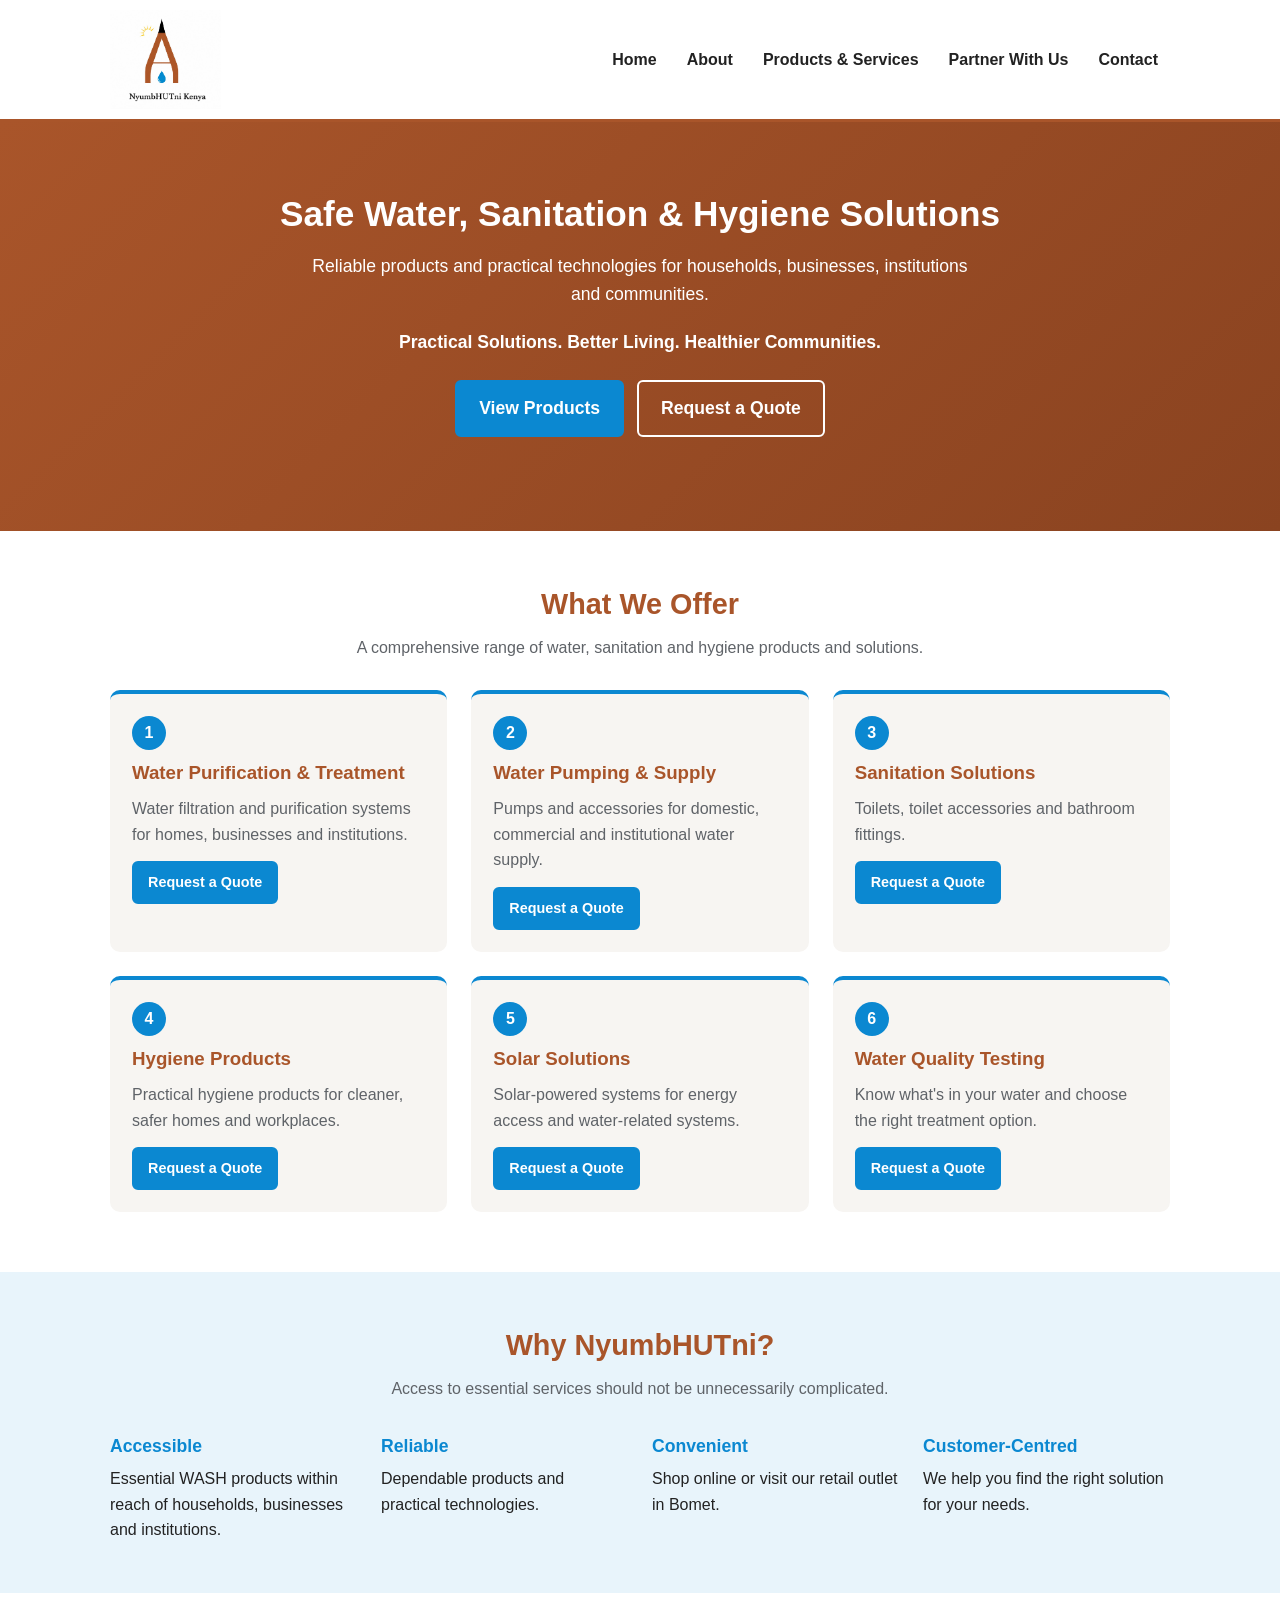
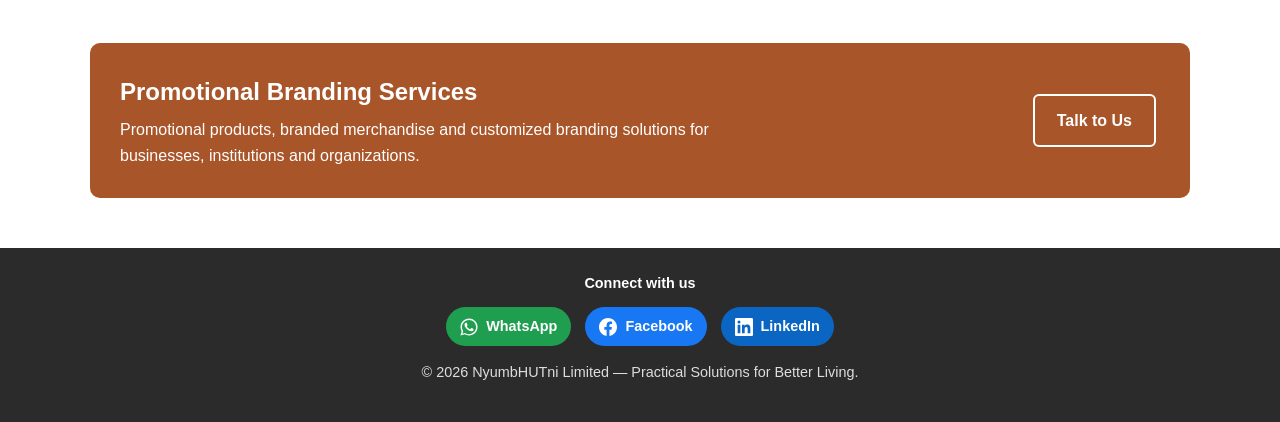
==== index.html @ 3d477ddf "Add product links and preview cards" ====
<!doctype html>
<html lang="en">
<head>
  <!-- Google tag (Google Analytics) -->
  <script async src="https://www.googletagmanager.com/gtm.js?id=GTM-5CPBTWDP"></script>
  <script>
    window.dataLayer = window.dataLayer || [];
    function gtag(){dataLayer.push(arguments);}
    gtag('js', new Date());
  </script>
  <meta charset="utf-8" />
  <meta name="viewport" content="width=device-width,initial-scale=1" />
  <title>NyumbHUTni — Water, Sanitation & Hygiene in Bomet</title>
  <meta name="description" content="NyumbHUTni supplies water purification, water pumping, sanitation, hygiene, solar and water quality testing solutions in Bomet, Kenya." />
  <link rel="icon" href="/favicon.ico" sizes="any" />
  <link rel="icon" type="image/png" sizes="96x96" href="/assets/favicon-96.png" />
  <link rel="icon" type="image/png" sizes="192x192" href="/assets/icon-192.png" />
  <link rel="apple-touch-icon" href="/assets/apple-touch-icon.png" />
  <meta property="og:type" content="website" />
  <meta property="og:site_name" content="NyumbHUTni" />
  <meta property="og:title" content="NyumbHUTni — Water, Sanitation & Hygiene in Bomet" />
  <meta property="og:description" content="NyumbHUTni supplies water purification, water pumping, sanitation, hygiene, solar and water quality testing solutions in Bomet, Kenya." />
  <meta property="og:url" content="https://nyumbhutni.co.ke/" />
  <meta property="og:image" content="https://nyumbhutni.co.ke/assets/share-preview.jpg" />
  <meta property="og:image:width" content="1200" />
  <meta property="og:image:height" content="630" />
  <meta property="og:image:alt" content="NyumbHUTni — water, sanitation and hygiene products in Bomet, Kenya" />
  <meta name="twitter:card" content="summary_large_image" />
  <link rel="canonical" href="https://nyumbhutni.co.ke/" />
  <link rel="stylesheet" href="styles.css" />
  <style>
    /* Extra styles used only on the Home page */
    .tagline { font-size: 1.15rem; font-weight: 600; }
    .section-title { text-align: center; color: var(--brown); font-size: 1.8rem; margin: 0 0 8px; }
    .section-intro { text-align: center; color: var(--muted); max-width: 680px; margin: 0 auto 30px; }
    .number {
      display: inline-block; width: 34px; height: 34px; line-height: 34px;
      text-align: center; border-radius: 50%;
      background: var(--blue); color: #fff; font-weight: 700; margin-bottom: 8px;
    }
    .services { padding-top: 50px; padding-bottom: 20px; }
    .services .grid { grid-template-columns: repeat(auto-fit, minmax(300px, 1fr)); }
    .service { background: var(--bg-soft); border-top: 4px solid var(--blue); border-radius: var(--radius); padding: 22px; }
    .service h3 { margin: 0 0 8px; color: var(--brown); }
    .service p { color: var(--muted); margin: 0 0 14px; }
    .why { background: var(--blue-light); padding: 50px 0; margin-top: 40px; }
    .why .grid { grid-template-columns: repeat(auto-fit, minmax(200px, 1fr)); }
    .why-item h4 { margin: 0 0 6px; color: var(--blue); font-size: 1.1rem; }
    .why-item p { margin: 0; color: var(--text); }
    .branding { padding: 50px 0; }
    .branding-box {
      background: var(--brown); color: #fff; border-radius: var(--radius);
      padding: 30px; display: flex; flex-wrap: wrap; gap: 20px;
      align-items: center; justify-content: space-between;
    }
    .branding-box h2 { margin: 0 0 6px; }
    .branding-box p { margin: 0; max-width: 640px; }
    .visit { text-align: center; padding: 10px 0 60px; }
    .visit p { margin: 4px 0; }
  </style>
  <script type="application/ld+json">
  {
    "@context": "https://schema.org",
    "@type": "Store",
    "name": "NyumbHUTni",
    "url": "https://nyumbhutni.co.ke/",
    "logo": "https://nyumbhutni.co.ke/assets/logo.png",
    "image": "https://nyumbhutni.co.ke/assets/logo.png",
    "description": "Water purification, sanitation (SATO), hygiene, water pumping, solar and water quality testing solutions in Bomet, Kenya.",
    "telephone": "+254702468500",
    "email": "info@nyumbhutni.co.ke",
    "address": {
      "@type": "PostalAddress",
      "streetAddress": "Shop No. B05, Opposite NCPB Stores",
      "addressLocality": "Bomet",
      "addressRegion": "Bomet County",
      "addressCountry": "KE"
    },
    "sameAs": [
      "https://www.facebook.com/Nyumbhutnike",
      "https://www.linkedin.com/showcase/12630574/"
    ]
  }
  </script>
</head>
<body>
  <header class="site-header">
    <div class="container header-inner">
      <div class="brand">
        <a href="index.html"><img src="assets/logo.png" alt="NyumbHUTni logo" class="logo" /></a>
      </div>
      <nav class="main-nav">
        <a href="index.html">Home</a>
        <a href="about.html">About</a>
        <a href="products.html">Products & Services</a>
        <a href="partner.html">Partner With Us</a>
        <a href="contact.html#contact">Contact</a>
      </nav>
    </div>
  </header>

  <main>
    <!-- Banner -->
    <section class="hero">
      <div class="container">
        <h1>Safe Water, Sanitation & Hygiene Solutions</h1>
        <p>Reliable products and practical technologies for households, businesses, institutions and communities.</p>
        <p class="tagline">Practical Solutions. Better Living. Healthier Communities.</p>
        <p><a class="btn" href="products.html">View Products</a> <a class="btn ghost" href="contact.html">Request a Quote</a></p>
      </div>
    </section>

    <!-- What we offer -->
    <section class="services container">
      <h2 class="section-title">What We Offer</h2>
      <p class="section-intro">A comprehensive range of water, sanitation and hygiene products and solutions.</p>
      <div class="grid">
        <div class="service">
          <span class="number">1</span>
          <h3>Water Purification & Treatment</h3>
          <p>Water filtration and purification systems for homes, businesses and institutions.</p>
          <a class="btn small" href="contact.html?product=Water%20Purification">Request a Quote</a>
        </div>
        <div class="service">
          <span class="number">2</span>
          <h3>Water Pumping & Supply</h3>
          <p>Pumps and accessories for domestic, commercial and institutional water supply.</p>
          <a class="btn small" href="contact.html?product=Water%20Pumping">Request a Quote</a>
        </div>
        <div class="service">
          <span class="number">3</span>
          <h3>Sanitation Solutions</h3>
          <p>Toilets, toilet accessories and bathroom fittings.</p>
          <a class="btn small" href="contact.html?product=Sanitation">Request a Quote</a>
        </div>
        <div class="service">
          <span class="number">4</span>
          <h3>Hygiene Products</h3>
          <p>Practical hygiene products for cleaner, safer homes and workplaces.</p>
          <a class="btn small" href="contact.html?product=Hygiene%20Products">Request a Quote</a>
        </div>
        <div class="service">
          <span class="number">5</span>
          <h3>Solar Solutions</h3>
          <p>Solar-powered systems for energy access and water-related systems.</p>
          <a class="btn small" href="contact.html?product=Solar%20Solutions">Request a Quote</a>
        </div>
        <div class="service">
          <span class="number">6</span>
          <h3>Water Quality Testing</h3>
          <p>Know what's in your water and choose the right treatment option.</p>
          <a class="btn small" href="contact.html?product=Water%20Quality%20Testing">Request a Quote</a>
        </div>
      </div>
    </section>

    <!-- Why choose us -->
    <section class="why">
      <div class="container">
        <h2 class="section-title">Why NyumbHUTni?</h2>
        <p class="section-intro">Access to essential services should not be unnecessarily complicated.</p>
        <div class="grid">
          <div class="why-item"><h4>Accessible</h4><p>Essential WASH products within reach of households, businesses and institutions.</p></div>
          <div class="why-item"><h4>Reliable</h4><p>Dependable products and practical technologies.</p></div>
          <div class="why-item"><h4>Convenient</h4><p>Shop online or visit our retail outlet in Bomet.</p></div>
          <div class="why-item"><h4>Customer-Centred</h4><p>We help you find the right solution for your needs.</p></div>
        </div>
      </div>
    </section>

    <!-- Branding services -->
    <section class="branding container">
      <div class="branding-box">
        <div>
          <h2>Promotional Branding Services</h2>
          <p>Promotional products, branded merchandise and customized branding solutions for businesses, institutions and organizations.</p>
        </div>
        <a class="btn ghost" href="contact.html?product=Branding">Talk to Us</a>
      </div>
    </section>

  
  </main>

  <footer class="site-footer">
    <div class="container">
      <div class="social">
        <span class="social-label">Connect with us</span>
        <a href="https://wa.me/254702468500?text=Hi%20NyumbHUTni%2C%20I%27d%20like%20to%20ask%20about%20your%20products" target="_blank" rel="noopener" aria-label="Chat with us on WhatsApp" class="social-link whatsapp">
          <svg viewBox="0 0 24 24" aria-hidden="true"><path d="M17.47 14.38c-.3-.15-1.75-.86-2.02-.96-.27-.1-.47-.15-.67.15-.2.3-.77.96-.94 1.16-.17.2-.35.22-.64.07-.3-.15-1.25-.46-2.38-1.47-.88-.78-1.47-1.75-1.64-2.05-.17-.3-.02-.46.13-.6.13-.13.3-.35.45-.52.15-.17.2-.3.3-.5.1-.2.05-.37-.02-.52-.08-.15-.67-1.6-.92-2.2-.24-.58-.48-.5-.67-.5h-.57c-.2 0-.52.07-.8.37-.27.3-1.04 1.02-1.04 2.48s1.07 2.88 1.21 3.08c.15.2 2.1 3.2 5.08 4.49.71.31 1.26.49 1.7.63.71.23 1.36.2 1.87.12.57-.09 1.75-.72 2-1.41.25-.7.25-1.29.17-1.41-.07-.13-.27-.2-.57-.35zM12.05 21.5h-.01a9.4 9.4 0 0 1-4.8-1.31l-.34-.2-3.57.93.95-3.48-.22-.36a9.43 9.43 0 0 1-1.44-5.02c0-5.2 4.24-9.44 9.45-9.44 2.52 0 4.89.99 6.67 2.77a9.37 9.37 0 0 1 2.76 6.68c0 5.2-4.24 9.43-9.45 9.43zm8.04-17.47A11.3 11.3 0 0 0 12.05.7C5.78.7.68 5.8.68 12.06c0 2 .52 3.96 1.52 5.68L.58 23.3l5.7-1.5a11.33 11.33 0 0 0 5.77 1.47h.01c6.26 0 11.36-5.1 11.37-11.37 0-3.03-1.18-5.89-3.34-8.03z"/></svg>
          <span>WhatsApp</span>
        </a>
        <a href="https://www.facebook.com/Nyumbhutnike" target="_blank" rel="noopener" aria-label="NyumbHUTni on Facebook" class="social-link facebook">
          <svg viewBox="0 0 24 24" aria-hidden="true"><path d="M24 12.07C24 5.4 18.63 0 12 0S0 5.4 0 12.07C0 18.1 4.39 23.1 10.13 24v-8.44H7.08v-3.49h3.05V9.41c0-3.02 1.8-4.7 4.54-4.7 1.31 0 2.68.24 2.68.24v2.97h-1.51c-1.49 0-1.96.93-1.96 1.89v2.26h3.33l-.53 3.49h-2.8V24C19.62 23.1 24 18.1 24 12.07z"/></svg>
          <span>Facebook</span>
        </a>
        <a href="https://www.linkedin.com/showcase/12630574/" target="_blank" rel="noopener" aria-label="NyumbHUTni on LinkedIn" class="social-link linkedin">
          <svg viewBox="0 0 24 24" aria-hidden="true"><path d="M20.45 20.45h-3.56v-5.57c0-1.33-.02-3.04-1.85-3.04-1.85 0-2.14 1.45-2.14 2.94v5.67H9.35V9h3.41v1.56h.05c.48-.9 1.64-1.85 3.37-1.85 3.6 0 4.27 2.37 4.27 5.46v6.28zM5.34 7.43a2.06 2.06 0 1 1 0-4.13 2.06 2.06 0 0 1 0 4.13zM7.12 20.45H3.56V9h3.56v11.45zM22.22 0H1.77C.79 0 0 .77 0 1.73v20.54C0 23.23.79 24 1.77 24h20.45c.98 0 1.78-.77 1.78-1.73V1.73C24 .77 23.2 0 22.22 0z"/></svg>
          <span>LinkedIn</span>
        </a>
      </div>
      <p>&copy; <span id="year"></span> NyumbHUTni Limited — Practical Solutions for Better Living.</p>
    </div>
  </footer>

  <script src="app.js"></script>
</body>
</html>
---- styles.css ----
/* NyumbHUTni website styles
   Brand colours taken from the logo: earth brown + water blue */
:root {
  --brown: #a9552a;
  --brown-dark: #8a4320;
  --blue: #0b88d1;
  --blue-light: #e8f4fb;
  --text: #222222;
  --muted: #5f6368;
  --bg: #ffffff;
  --bg-soft: #f7f5f2;
  --radius: 10px;
}

* { box-sizing: border-box; }

body {
  margin: 0;
  font-family: "Segoe UI", Roboto, Arial, sans-serif;
  color: var(--text);
  background: var(--bg);
  line-height: 1.6;
}

img { max-width: 100%; display: block; }

a { color: var(--blue); }

.container {
  max-width: 1100px;
  margin: 0 auto;
  padding: 0 20px;
}

/* ---------- Header ---------- */
.site-header {
  background: #fff;
  border-bottom: 3px solid var(--brown);
  position: sticky;
  top: 0;
  z-index: 10;
}

.header-inner {
  display: flex;
  align-items: center;
  justify-content: space-between;
  flex-wrap: wrap;
  gap: 12px;
  padding-top: 10px;
  padding-bottom: 10px;
}

.logo {
  height: 99px;
  width: auto;
}

.main-nav {
  display: flex;
  flex-wrap: wrap;
  gap: 6px;
}

.main-nav a {
  text-decoration: none;
  color: var(--text);
  font-weight: 600;
  padding: 8px 12px;
  border-radius: 6px;
}

.main-nav a:hover {
  background: var(--blue-light);
  color: var(--blue);
}

/* ---------- Hero ---------- */
.hero {
  background: linear-gradient(135deg, var(--brown) 0%, var(--brown-dark) 100%);
  color: #fff;
  padding: 70px 0;
  text-align: center;
}

.hero h1 {
  font-size: 2.2rem;
  line-height: 1.25;
  margin: 0 0 16px;
}

.hero p {
  font-size: 1.1rem;
  max-width: 680px;
  margin: 0 auto 20px;
}

/* ---------- Buttons ---------- */
.btn {
  display: inline-block;
  background: var(--blue);
  color: #fff;
  text-decoration: none;
  font-weight: 600;
  padding: 12px 22px;
  border-radius: 6px;
  border: 2px solid var(--blue);
  margin: 4px;
}

.btn:hover { background: #086fab; border-color: #086fab; }

.btn.ghost {
  background: transparent;
  border-color: #fff;
  color: #fff;
}

.btn.ghost:hover { background: rgba(255, 255, 255, 0.15); }

.btn.small { padding: 8px 14px; font-size: 0.9rem; margin: 0; }

/* ---------- Feature boxes ---------- */
.features {
  display: grid;
  grid-template-columns: repeat(auto-fit, minmax(220px, 1fr));
  gap: 20px;
  padding-top: 50px;
  padding-bottom: 20px;
}

.feature {
  background: var(--bg-soft);
  border-top: 4px solid var(--blue);
  border-radius: var(--radius);
  padding: 20px;
}

.feature h3 { margin-top: 0; color: var(--brown); }
.feature p { margin-bottom: 0; color: var(--muted); }

/* ---------- Product cards ---------- */
.sample-products { padding-top: 30px; padding-bottom: 60px; }

.sample-products h2 {
  text-align: center;
  color: var(--brown);
  font-size: 1.8rem;
}

.grid {
  display: grid;
  grid-template-columns: repeat(auto-fit, minmax(260px, 1fr));
  gap: 24px;
}

.card {
  background: #fff;
  border: 1px solid #e5e5e5;
  border-radius: var(--radius);
  overflow: hidden;
  box-shadow: 0 2px 8px rgba(0, 0, 0, 0.06);
  padding-bottom: 16px;
}

.card img {
  width: 100%;
  height: 190px;
  object-fit: cover;
  background: var(--bg-soft);
}

.card h4, .card p { padding: 0 16px; }
.card h4 { margin: 14px 0 6px; font-size: 1.15rem; }
.card p { color: var(--muted); margin: 0 0 12px; }

/* ---------- Forms (for the contact / quotation page) ---------- */
form { display: grid; gap: 12px; max-width: 600px; }
label { font-weight: 600; }
input, textarea, select {
  width: 100%;
  padding: 10px;
  border: 1px solid #ccc;
  border-radius: 6px;
  font: inherit;
}
button {
  background: var(--blue);
  color: #fff;
  border: none;
  padding: 12px 22px;
  border-radius: 6px;
  font: inherit;
  font-weight: 600;
  cursor: pointer;
}

/* ---------- Footer ---------- */
.site-footer {
  background: #2b2b2b;
  color: #ddd;
  text-align: center;
  padding: 24px 0;
  font-size: 0.9rem;
}

/* ---------- Phones ---------- */
@media (max-width: 640px) {
  .header-inner { justify-content: center; }
  .main-nav { justify-content: center; }
  .logo { height: 52px; }
  .hero { padding: 50px 0; }
  .hero h1 { font-size: 1.6rem; }
}

/* ---------- Footer social links ---------- */
.social {
  display: flex; flex-wrap: wrap; justify-content: center; align-items: center;
  gap: 10px 14px; margin-bottom: 14px;
}
.social-label { width: 100%; font-weight: 600; color: #fff; margin-bottom: 2px; }
.social-link {
  display: inline-flex; align-items: center; gap: 8px; text-decoration: none;
  color: #fff; padding: 8px 14px; border-radius: 22px; font-weight: 600; font-size: 0.9rem;
  transition: transform .15s ease, opacity .15s ease;
}
.social-link:hover { transform: translateY(-2px); opacity: .9; }
.social-link svg { width: 18px; height: 18px; fill: currentColor; }
.social-link.whatsapp { background: #1f9e4f; }
.social-link.facebook { background: #1877f2; }
.social-link.linkedin { background: #0a66c2; }
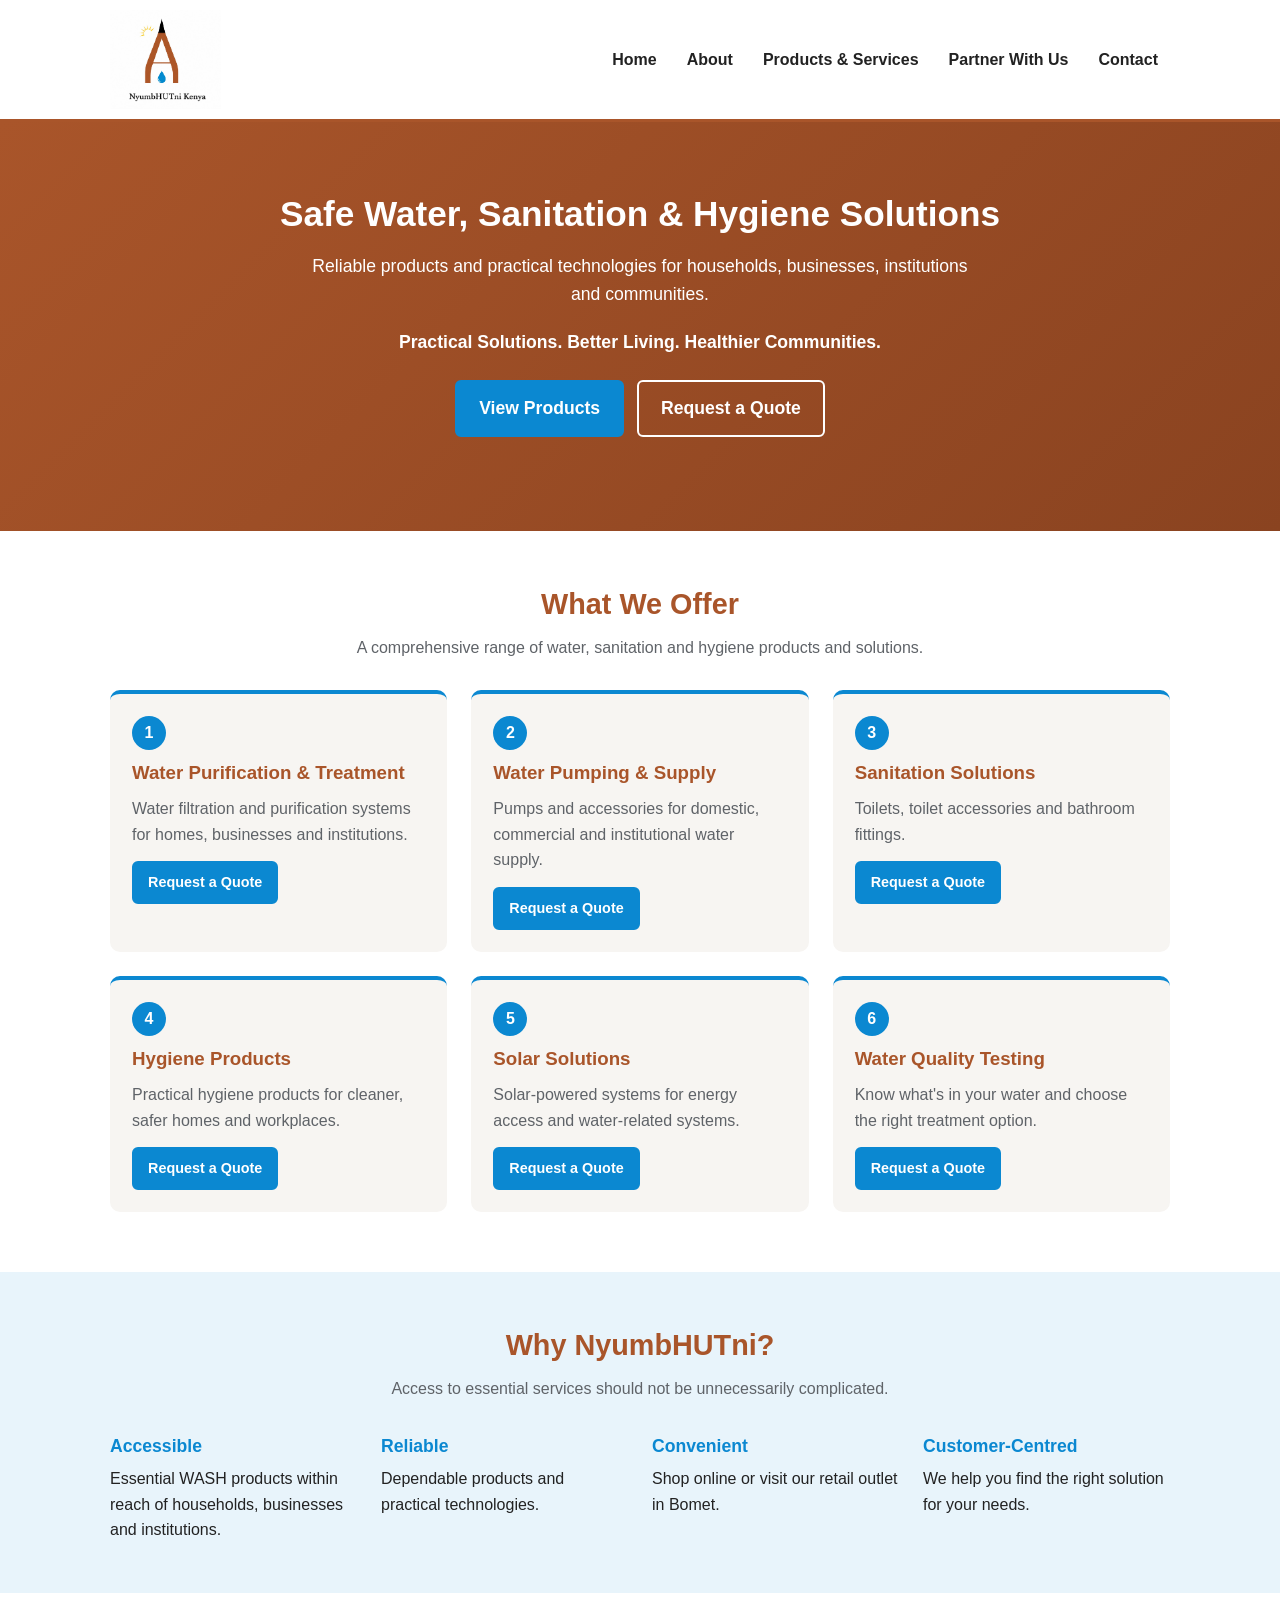
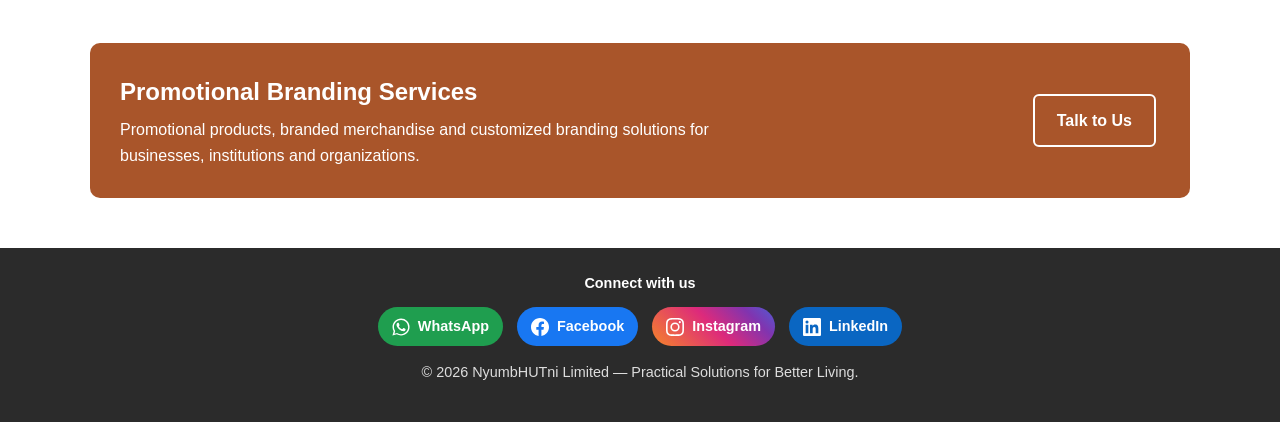
==== commit 759b6e25: "Add Instagram link" ====
--- a/index.html
+++ b/index.html
@@ -78,6 +78,7 @@
     },
     "sameAs": [
       "https://www.facebook.com/Nyumbhutnike",
+      "https://www.instagram.com/nyumbhutni254/",
       "https://www.linkedin.com/showcase/12630574/"
     ]
   }
@@ -194,6 +195,10 @@
           <svg viewBox="0 0 24 24" aria-hidden="true"><path d="M24 12.07C24 5.4 18.63 0 12 0S0 5.4 0 12.07C0 18.1 4.39 23.1 10.13 24v-8.44H7.08v-3.49h3.05V9.41c0-3.02 1.8-4.7 4.54-4.7 1.31 0 2.68.24 2.68.24v2.97h-1.51c-1.49 0-1.96.93-1.96 1.89v2.26h3.33l-.53 3.49h-2.8V24C19.62 23.1 24 18.1 24 12.07z"/></svg>
           <span>Facebook</span>
         </a>
+        <a href="https://www.instagram.com/nyumbhutni254/" target="_blank" rel="noopener" aria-label="NyumbHUTni on Instagram" class="social-link instagram">
+          <svg viewBox="0 0 24 24" aria-hidden="true"><path d="M12 2.16c3.2 0 3.58.01 4.85.07 1.17.05 1.8.25 2.23.41.56.22.96.48 1.38.9.42.42.68.82.9 1.38.16.42.36 1.06.41 2.23.06 1.27.07 1.65.07 4.85s-.01 3.58-.07 4.85c-.05 1.17-.25 1.8-.41 2.23-.22.56-.48.96-.9 1.38-.42.42-.82.68-1.38.9-.42.16-1.06.36-2.23.41-1.27.06-1.65.07-4.85.07s-3.58-.01-4.85-.07c-1.17-.05-1.8-.25-2.23-.41a3.72 3.72 0 0 1-1.38-.9 3.72 3.72 0 0 1-.9-1.38c-.16-.42-.36-1.06-.41-2.23C2.17 15.58 2.16 15.2 2.16 12s.01-3.58.07-4.85c.05-1.17.25-1.8.41-2.23.22-.56.48-.96.9-1.38.42-.42.82-.68 1.38-.9.42-.16 1.06-.36 2.23-.41C8.42 2.17 8.8 2.16 12 2.16zM12 0C8.74 0 8.33.01 7.05.07 5.78.13 4.9.33 4.14.63c-.79.3-1.46.72-2.13 1.38A5.88 5.88 0 0 0 .63 4.14C.33 4.9.13 5.78.07 7.05.01 8.33 0 8.74 0 12s.01 3.67.07 4.95c.06 1.27.26 2.15.56 2.91.3.79.72 1.46 1.38 2.13a5.88 5.88 0 0 0 2.13 1.38c.76.3 1.64.5 2.91.56C8.33 23.99 8.74 24 12 24s3.67-.01 4.95-.07c1.27-.06 2.15-.26 2.91-.56a5.88 5.88 0 0 0 2.13-1.38 5.88 5.88 0 0 0 1.38-2.13c.3-.76.5-1.64.56-2.91.06-1.28.07-1.69.07-4.95s-.01-3.67-.07-4.95c-.06-1.27-.26-2.15-.56-2.91a5.88 5.88 0 0 0-1.38-2.13A5.88 5.88 0 0 0 19.86.63C19.1.33 18.22.13 16.95.07 15.67.01 15.26 0 12 0zm0 5.84a6.16 6.16 0 1 0 0 12.32 6.16 6.16 0 0 0 0-12.32zM12 16a4 4 0 1 1 0-8 4 4 0 0 1 0 8zm6.4-11.85a1.44 1.44 0 1 0 0 2.88 1.44 1.44 0 0 0 0-2.88z"/></svg>
+          <span>Instagram</span>
+        </a>
         <a href="https://www.linkedin.com/showcase/12630574/" target="_blank" rel="noopener" aria-label="NyumbHUTni on LinkedIn" class="social-link linkedin">
           <svg viewBox="0 0 24 24" aria-hidden="true"><path d="M20.45 20.45h-3.56v-5.57c0-1.33-.02-3.04-1.85-3.04-1.85 0-2.14 1.45-2.14 2.94v5.67H9.35V9h3.41v1.56h.05c.48-.9 1.64-1.85 3.37-1.85 3.6 0 4.27 2.37 4.27 5.46v6.28zM5.34 7.43a2.06 2.06 0 1 1 0-4.13 2.06 2.06 0 0 1 0 4.13zM7.12 20.45H3.56V9h3.56v11.45zM22.22 0H1.77C.79 0 0 .77 0 1.73v20.54C0 23.23.79 24 1.77 24h20.45c.98 0 1.78-.77 1.78-1.73V1.73C24 .77 23.2 0 22.22 0z"/></svg>
           <span>LinkedIn</span>
--- a/styles.css
+++ b/styles.css
@@ -228,4 +228,5 @@
 .social-link svg { width: 18px; height: 18px; fill: currentColor; }
 .social-link.whatsapp { background: #1f9e4f; }
 .social-link.facebook { background: #1877f2; }
+.social-link.instagram { background: linear-gradient(45deg, #f58529, #dd2a7b 50%, #8134af 80%, #515bd4); }
 .social-link.linkedin { background: #0a66c2; }
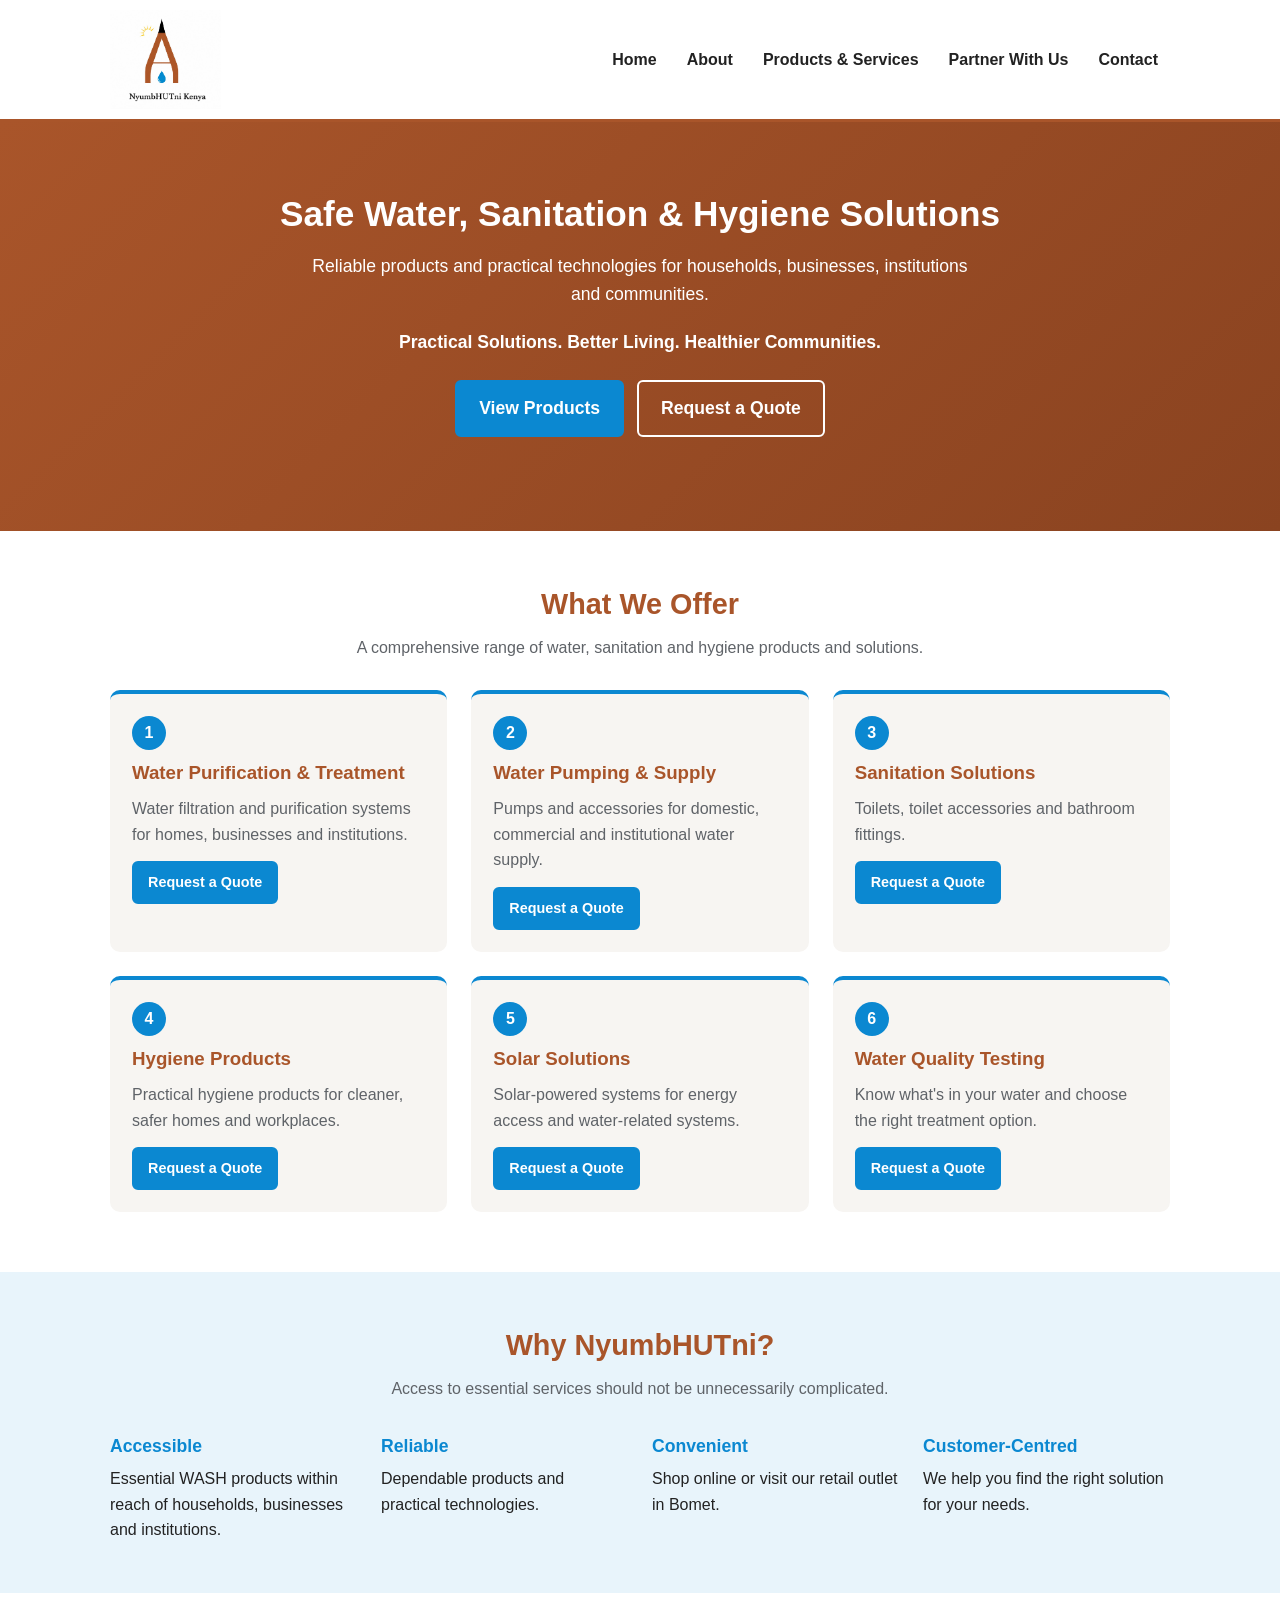
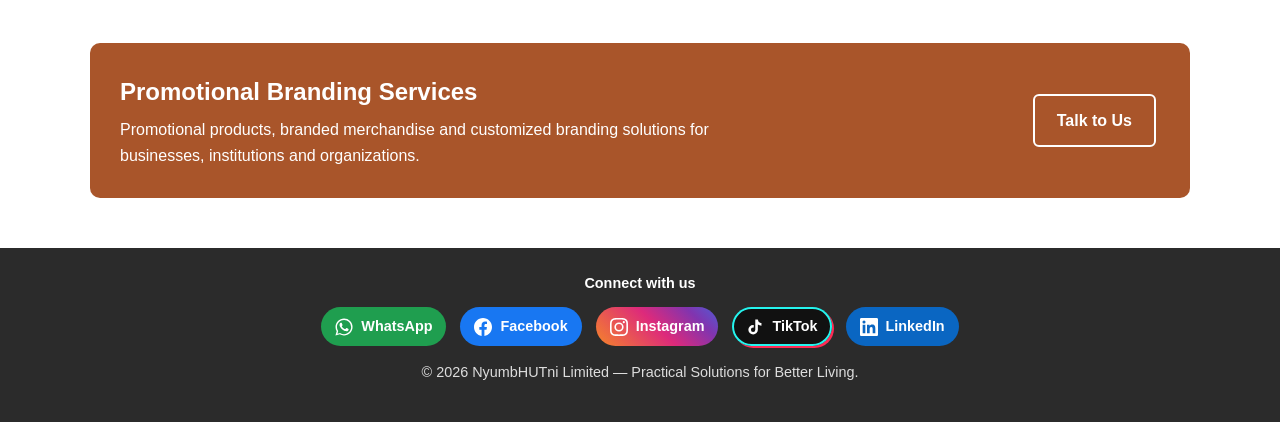
==== commit 86356f61: "Add TikTok link" ====
--- a/index.html
+++ b/index.html
@@ -79,6 +79,7 @@
     "sameAs": [
       "https://www.facebook.com/Nyumbhutnike",
       "https://www.instagram.com/nyumbhutni254/",
+      "https://www.tiktok.com/@nyumbhutni254",
       "https://www.linkedin.com/showcase/12630574/"
     ]
   }
@@ -199,6 +200,10 @@
           <svg viewBox="0 0 24 24" aria-hidden="true"><path d="M12 2.16c3.2 0 3.58.01 4.85.07 1.17.05 1.8.25 2.23.41.56.22.96.48 1.38.9.42.42.68.82.9 1.38.16.42.36 1.06.41 2.23.06 1.27.07 1.65.07 4.85s-.01 3.58-.07 4.85c-.05 1.17-.25 1.8-.41 2.23-.22.56-.48.96-.9 1.38-.42.42-.82.68-1.38.9-.42.16-1.06.36-2.23.41-1.27.06-1.65.07-4.85.07s-3.58-.01-4.85-.07c-1.17-.05-1.8-.25-2.23-.41a3.72 3.72 0 0 1-1.38-.9 3.72 3.72 0 0 1-.9-1.38c-.16-.42-.36-1.06-.41-2.23C2.17 15.58 2.16 15.2 2.16 12s.01-3.58.07-4.85c.05-1.17.25-1.8.41-2.23.22-.56.48-.96.9-1.38.42-.42.82-.68 1.38-.9.42-.16 1.06-.36 2.23-.41C8.42 2.17 8.8 2.16 12 2.16zM12 0C8.74 0 8.33.01 7.05.07 5.78.13 4.9.33 4.14.63c-.79.3-1.46.72-2.13 1.38A5.88 5.88 0 0 0 .63 4.14C.33 4.9.13 5.78.07 7.05.01 8.33 0 8.74 0 12s.01 3.67.07 4.95c.06 1.27.26 2.15.56 2.91.3.79.72 1.46 1.38 2.13a5.88 5.88 0 0 0 2.13 1.38c.76.3 1.64.5 2.91.56C8.33 23.99 8.74 24 12 24s3.67-.01 4.95-.07c1.27-.06 2.15-.26 2.91-.56a5.88 5.88 0 0 0 2.13-1.38 5.88 5.88 0 0 0 1.38-2.13c.3-.76.5-1.64.56-2.91.06-1.28.07-1.69.07-4.95s-.01-3.67-.07-4.95c-.06-1.27-.26-2.15-.56-2.91a5.88 5.88 0 0 0-1.38-2.13A5.88 5.88 0 0 0 19.86.63C19.1.33 18.22.13 16.95.07 15.67.01 15.26 0 12 0zm0 5.84a6.16 6.16 0 1 0 0 12.32 6.16 6.16 0 0 0 0-12.32zM12 16a4 4 0 1 1 0-8 4 4 0 0 1 0 8zm6.4-11.85a1.44 1.44 0 1 0 0 2.88 1.44 1.44 0 0 0 0-2.88z"/></svg>
           <span>Instagram</span>
         </a>
+        <a href="https://www.tiktok.com/@nyumbhutni254" target="_blank" rel="noopener" aria-label="NyumbHUTni on TikTok" class="social-link tiktok">
+          <svg viewBox="0 0 24 24" aria-hidden="true"><path d="M19.59 6.69a4.83 4.83 0 0 1-3.77-4.25V2h-3.45v13.67a2.89 2.89 0 0 1-2.89 2.89 2.89 2.89 0 0 1-2.89-2.89 2.89 2.89 0 0 1 2.89-2.89c.3 0 .58.05.85.13V9.4a6.34 6.34 0 0 0-.85-.06A6.34 6.34 0 0 0 3.14 15.68 6.34 6.34 0 0 0 9.48 22a6.34 6.34 0 0 0 6.34-6.34V8.7a8.18 8.18 0 0 0 4.78 1.53V6.79a4.85 4.85 0 0 1-1.01-.1z"/></svg>
+          <span>TikTok</span>
+        </a>
         <a href="https://www.linkedin.com/showcase/12630574/" target="_blank" rel="noopener" aria-label="NyumbHUTni on LinkedIn" class="social-link linkedin">
           <svg viewBox="0 0 24 24" aria-hidden="true"><path d="M20.45 20.45h-3.56v-5.57c0-1.33-.02-3.04-1.85-3.04-1.85 0-2.14 1.45-2.14 2.94v5.67H9.35V9h3.41v1.56h.05c.48-.9 1.64-1.85 3.37-1.85 3.6 0 4.27 2.37 4.27 5.46v6.28zM5.34 7.43a2.06 2.06 0 1 1 0-4.13 2.06 2.06 0 0 1 0 4.13zM7.12 20.45H3.56V9h3.56v11.45zM22.22 0H1.77C.79 0 0 .77 0 1.73v20.54C0 23.23.79 24 1.77 24h20.45c.98 0 1.78-.77 1.78-1.73V1.73C24 .77 23.2 0 22.22 0z"/></svg>
           <span>LinkedIn</span>
--- a/styles.css
+++ b/styles.css
@@ -230,3 +230,4 @@
 .social-link.facebook { background: #1877f2; }
 .social-link.instagram { background: linear-gradient(45deg, #f58529, #dd2a7b 50%, #8134af 80%, #515bd4); }
 .social-link.linkedin { background: #0a66c2; }
+.social-link.tiktok { background: #111; box-shadow: inset 0 0 0 2px #25f4ee, 2px 2px 0 #fe2c55; }
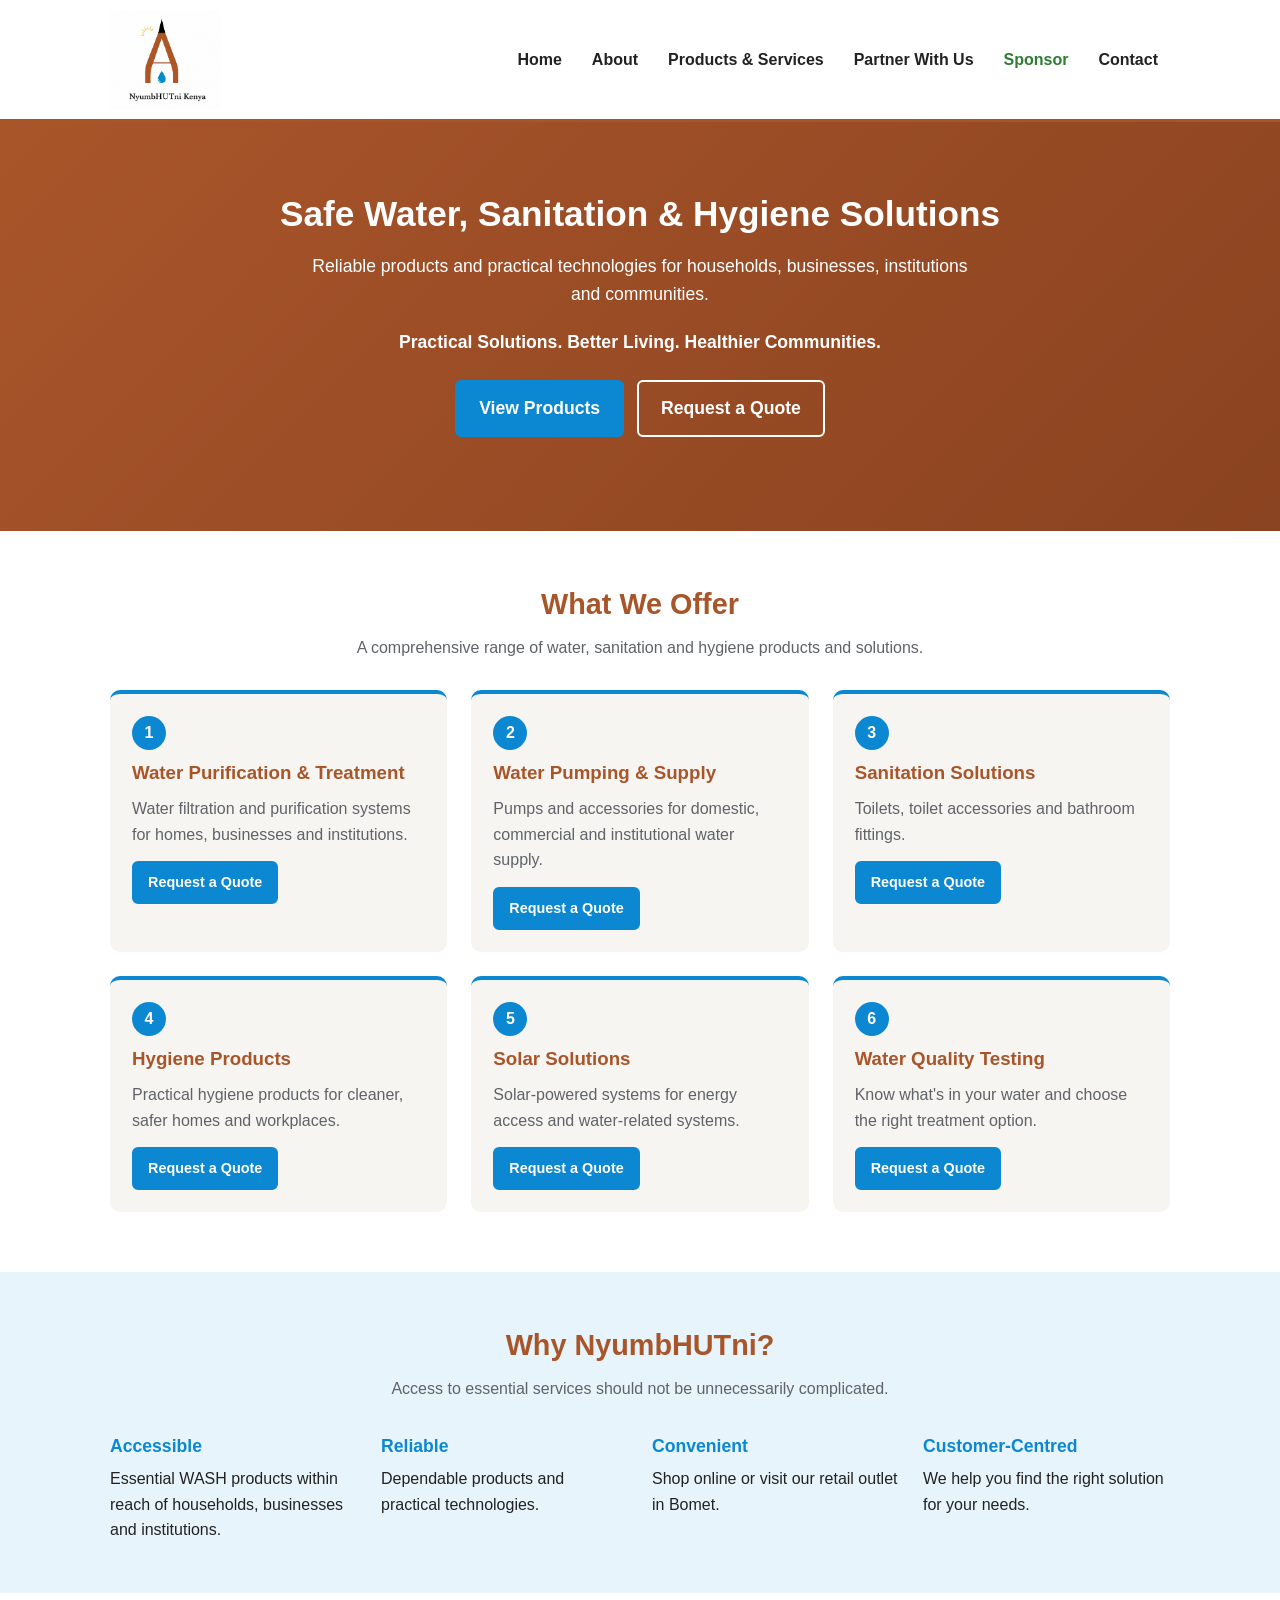
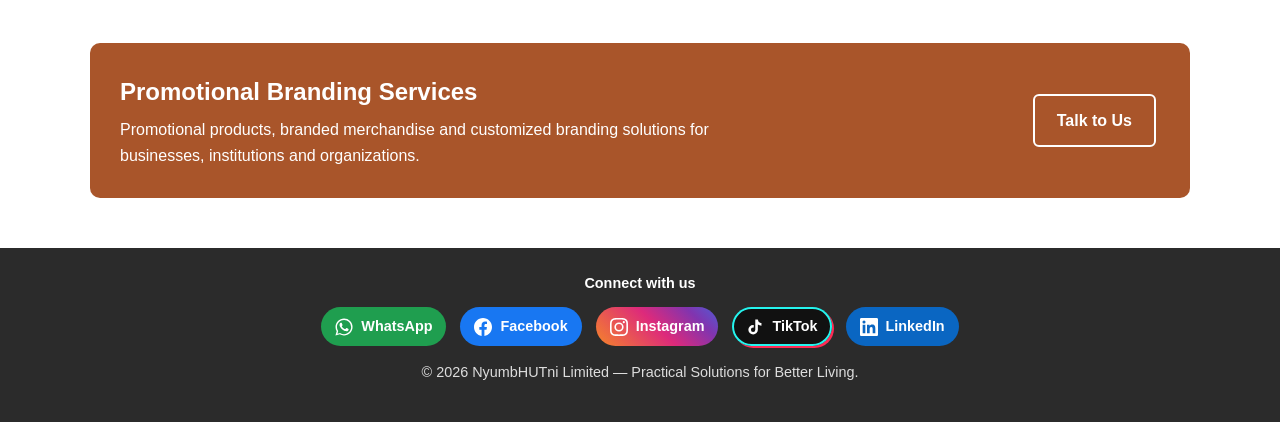
==== commit 08a9f30e: "Add files via upload" ====
--- a/index.html
+++ b/index.html
@@ -96,6 +96,7 @@
         <a href="about.html">About</a>
         <a href="products.html">Products & Services</a>
         <a href="partner.html">Partner With Us</a>
+        <a href="sponsor.html" class="nav-sponsor">Sponsor</a>
         <a href="contact.html#contact">Contact</a>
       </nav>
     </div>
--- a/styles.css
+++ b/styles.css
@@ -75,6 +75,9 @@
   color: var(--blue);
 }
 
+.main-nav a.nav-sponsor { color: #2e7d32; }
+.main-nav a.nav-sponsor:hover { background: #e9f5ea; color: #2e7d32; }
+
 /* ---------- Hero ---------- */
 .hero {
   background: linear-gradient(135deg, var(--brown) 0%, var(--brown-dark) 100%);
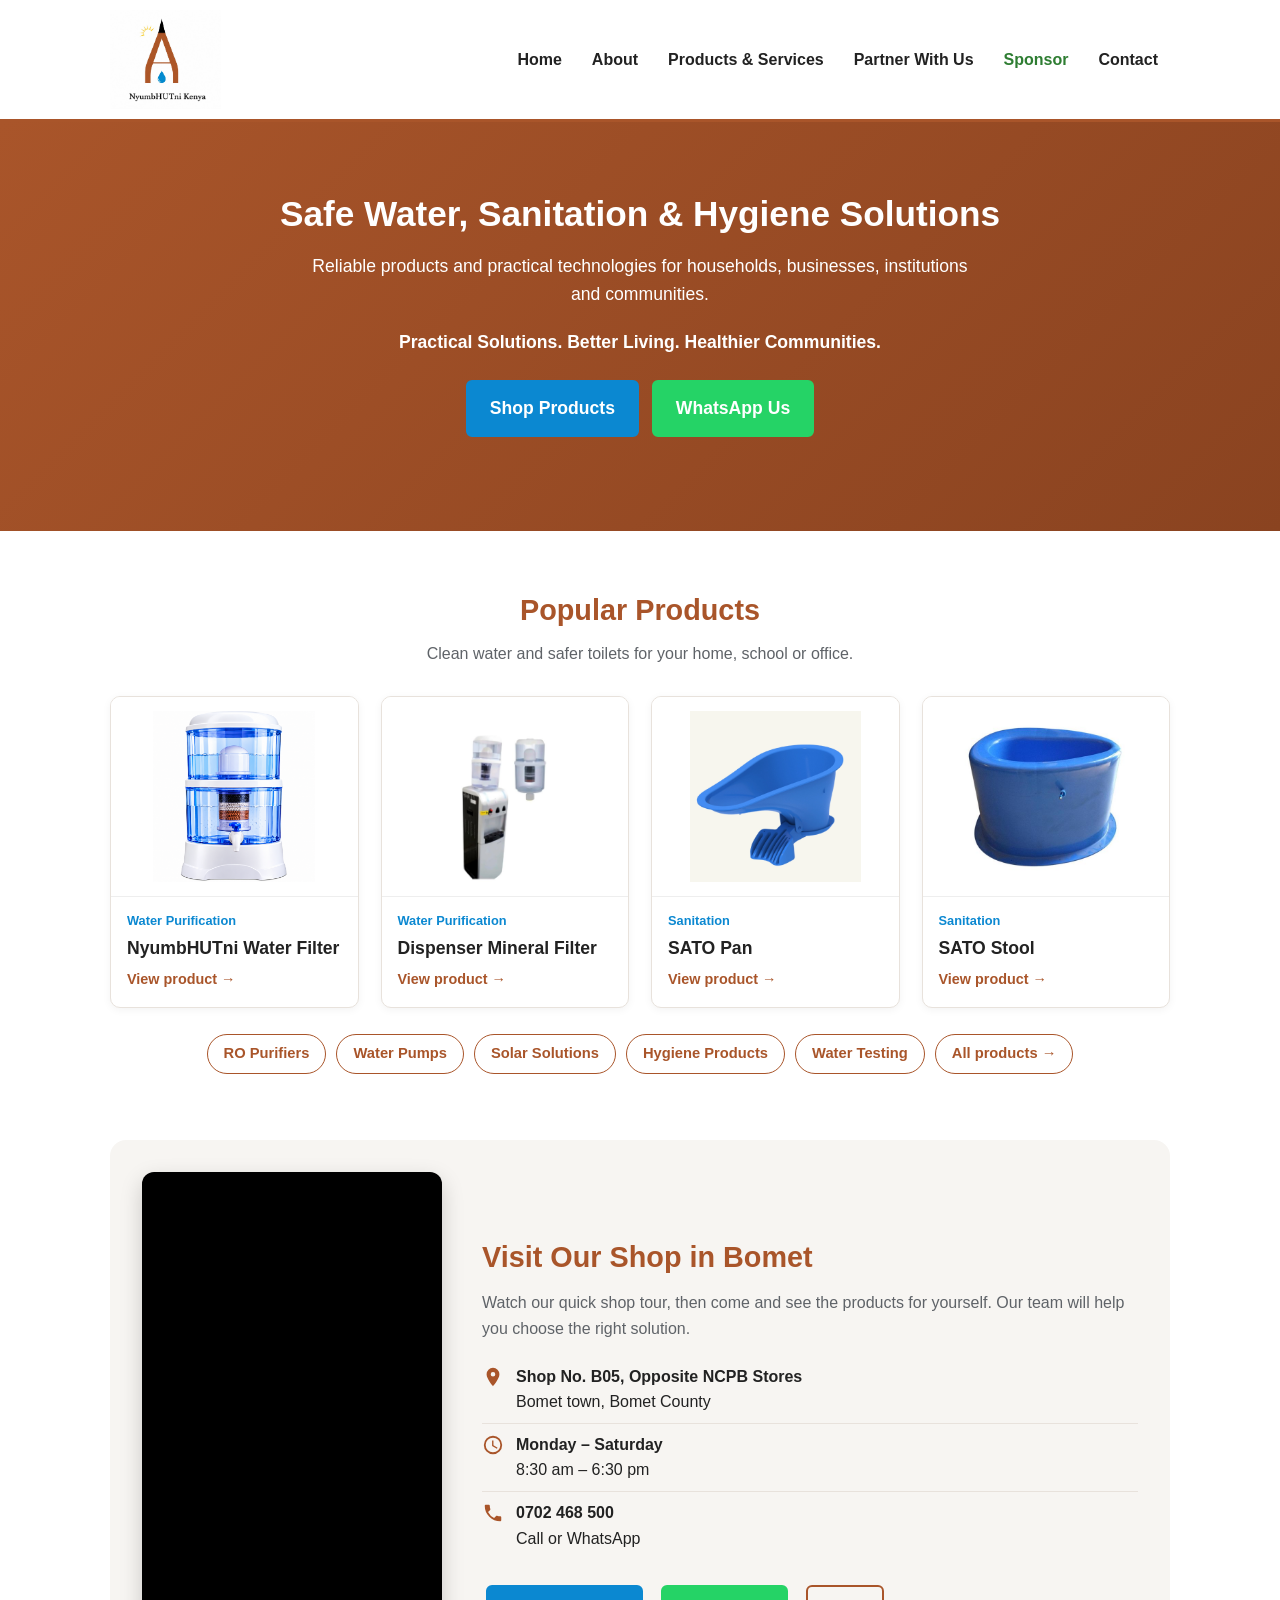
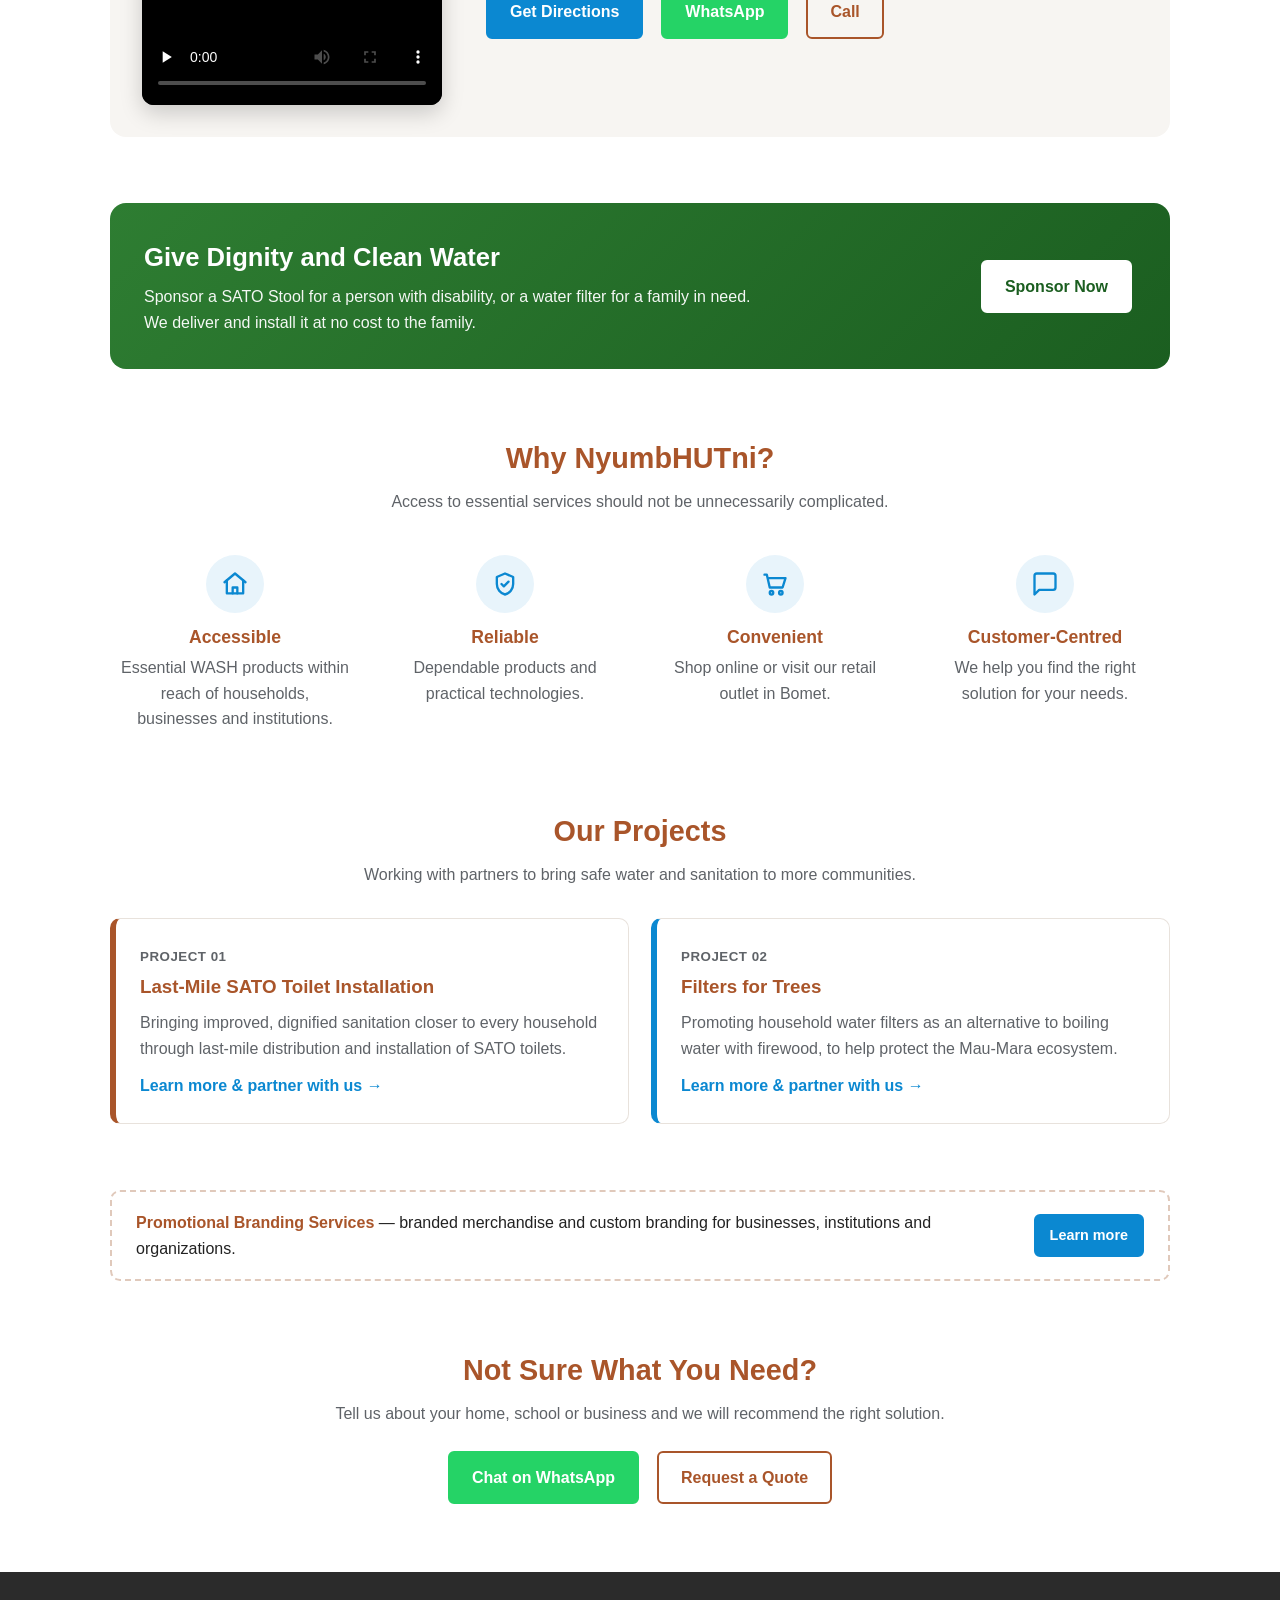
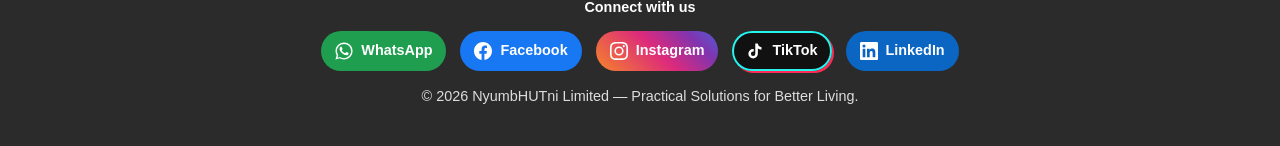
==== commit 48986766: "Add files via upload" ====
--- a/index.html
+++ b/index.html
@@ -31,32 +31,78 @@
   <style>
     /* Extra styles used only on the Home page */
     .tagline { font-size: 1.15rem; font-weight: 600; }
+    .hero .btn.wa { background: #25d366; border-color: #25d366; color: #fff; }
+    .hero .btn.wa:hover { background: #1ebe5b; border-color: #1ebe5b; }
+    .section { padding-top: 56px; padding-bottom: 10px; }
     .section-title { text-align: center; color: var(--brown); font-size: 1.8rem; margin: 0 0 8px; }
     .section-intro { text-align: center; color: var(--muted); max-width: 680px; margin: 0 auto 30px; }
-    .number {
-      display: inline-block; width: 34px; height: 34px; line-height: 34px;
-      text-align: center; border-radius: 50%;
-      background: var(--blue); color: #fff; font-weight: 700; margin-bottom: 8px;
+    /* Popular products */
+    .pop { display: grid; grid-template-columns: repeat(auto-fit, minmax(230px, 1fr)); gap: 22px; }
+    .pop a { display: flex; flex-direction: column; text-decoration: none; color: var(--text); background: #fff; border: 1px solid #e8e2dc; border-radius: var(--radius); overflow: hidden; box-shadow: 0 2px 8px rgba(0,0,0,.05); transition: transform .15s ease, box-shadow .15s ease; }
+    .pop a:hover { transform: translateY(-3px); box-shadow: 0 8px 20px rgba(0,0,0,.1); }
+    .pop img { height: 200px; width: 100%; object-fit: contain; padding: 14px; background: #fff; border-bottom: 1px solid #eee; }
+    .pop .t { padding: 14px 16px 16px; }
+    .pop .t span { display: block; font-size: .8rem; font-weight: 600; color: var(--blue); }
+    .pop .t b { display: block; font-size: 1.1rem; margin: 2px 0 4px; }
+    .pop .t em { font-style: normal; color: var(--brown); font-weight: 600; font-size: .9rem; }
+    .chips { display: flex; flex-wrap: wrap; gap: 10px; justify-content: center; margin: 26px 0 0; }
+    .chips a { border: 1px solid var(--brown); color: var(--brown); border-radius: 20px; padding: 7px 16px; text-decoration: none; font-weight: 600; font-size: .92rem; }
+    .chips a:hover { background: var(--brown); color: #fff; }
+    /* Visit our shop */
+    .visit-wrap { display: grid; grid-template-columns: 300px 1fr; gap: 40px; align-items: center; background: var(--bg-soft); border-radius: 16px; padding: 32px; }
+    .visit-wrap video { width: 100%; border-radius: 12px; background: #000; box-shadow: 0 8px 22px rgba(0,0,0,.18); aspect-ratio: 9/16; }
+    .visit-info h2 { color: var(--brown); font-size: 1.8rem; margin: 0 0 10px; }
+    .visit-info p { margin: 0 0 14px; color: var(--muted); }
+    .facts { list-style: none; padding: 0; margin: 0 0 22px; }
+    .facts li { display: flex; gap: 12px; padding: 8px 0; border-bottom: 1px solid #e8e2dc; }
+    .facts li:last-child { border-bottom: 0; }
+    .facts svg { flex: none; width: 22px; height: 22px; fill: var(--brown); margin-top: 2px; }
+    .facts b { display: block; }
+    .btn-row { display: flex; flex-wrap: wrap; gap: 10px; }
+    .btn.green { background: #25d366; border-color: #25d366; }
+    .btn.green:hover { background: #1ebe5b; border-color: #1ebe5b; }
+    .btn.outline { background: transparent; color: var(--brown); border: 2px solid var(--brown); }
+    .btn.outline:hover { background: var(--brown); color: #fff; }
+    /* Sponsor band */
+    .sponsor-band { background: linear-gradient(135deg, #2e7d32, #1b5e20); color: #fff; border-radius: 16px; padding: 34px; display: flex; flex-wrap: wrap; gap: 20px; align-items: center; justify-content: space-between; }
+    .sponsor-band h2 { margin: 0 0 6px; font-size: 1.6rem; }
+    .sponsor-band p { margin: 0; max-width: 620px; opacity: .95; }
+    .sponsor-band .btn { background: #fff; color: #1b5e20; border-color: #fff; }
+    .sponsor-band .btn:hover { background: #e9f5ea; }
+    /* Why */
+    .why-grid { display: grid; grid-template-columns: repeat(auto-fit, minmax(210px, 1fr)); gap: 20px; }
+    .why-item { text-align: center; padding: 10px; }
+    .why-item .ic { width: 58px; height: 58px; border-radius: 50%; background: var(--blue-light); display: flex; align-items: center; justify-content: center; margin: 0 auto 10px; }
+    .why-item .ic svg { width: 28px; height: 28px; fill: none; stroke: var(--blue); stroke-width: 2; stroke-linecap: round; stroke-linejoin: round; }
+    .why-item h3 { margin: 0 0 4px; color: var(--brown); font-size: 1.1rem; }
+    .why-item p { margin: 0; color: var(--muted); }
+    /* Projects */
+    .proj { display: grid; grid-template-columns: repeat(auto-fit, minmax(300px, 1fr)); gap: 22px; }
+    .proj div { background: #fff; border: 1px solid #e8e2dc; border-left: 6px solid var(--blue); border-radius: var(--radius); padding: 24px; }
+    .proj div:first-child { border-left-color: var(--brown); }
+    .proj small { font-weight: 700; color: var(--muted); letter-spacing: .5px; }
+    .proj h3 { margin: 4px 0 8px; color: var(--brown); }
+    .proj p { margin: 0 0 12px; color: var(--muted); }
+    .proj a { font-weight: 600; text-decoration: none; }
+    /* Branding strip */
+    .brand-strip { display: flex; flex-wrap: wrap; gap: 14px; align-items: center; justify-content: space-between; border: 2px dashed #e0c9bb; border-radius: var(--radius); padding: 18px 24px; }
+    .brand-strip p { margin: 0; flex: 1 1 420px; }
+    .brand-strip b { color: var(--brown); }
+    /* Final CTA */
+    .cta-final { text-align: center; padding-top: 56px; padding-bottom: 64px; }
+    .cta-final h2 { color: var(--brown); font-size: 1.8rem; margin: 0 0 8px; }
+    .cta-final p { color: var(--muted); margin: 0 0 20px; }
+    .cta-final .btn-row { justify-content: center; }
+    @media (max-width: 760px) {
+      .visit-wrap { grid-template-columns: 1fr; padding: 20px; gap: 24px; }
+      .visit-wrap video { max-width: 280px; margin: 0 auto; display: block; }
+      .sponsor-band { padding: 26px; }
+      .pop { grid-template-columns: 1fr 1fr; gap: 12px; }
+      .pop img { height: 130px; padding: 8px; }
+      .pop .t { padding: 10px 12px 12px; }
+      .pop .t b { font-size: .98rem; }
+      .why-grid { grid-template-columns: 1fr 1fr; gap: 12px; }
     }
-    .services { padding-top: 50px; padding-bottom: 20px; }
-    .services .grid { grid-template-columns: repeat(auto-fit, minmax(300px, 1fr)); }
-    .service { background: var(--bg-soft); border-top: 4px solid var(--blue); border-radius: var(--radius); padding: 22px; }
-    .service h3 { margin: 0 0 8px; color: var(--brown); }
-    .service p { color: var(--muted); margin: 0 0 14px; }
-    .why { background: var(--blue-light); padding: 50px 0; margin-top: 40px; }
-    .why .grid { grid-template-columns: repeat(auto-fit, minmax(200px, 1fr)); }
-    .why-item h4 { margin: 0 0 6px; color: var(--blue); font-size: 1.1rem; }
-    .why-item p { margin: 0; color: var(--text); }
-    .branding { padding: 50px 0; }
-    .branding-box {
-      background: var(--brown); color: #fff; border-radius: var(--radius);
-      padding: 30px; display: flex; flex-wrap: wrap; gap: 20px;
-      align-items: center; justify-content: space-between;
-    }
-    .branding-box h2 { margin: 0 0 6px; }
-    .branding-box p { margin: 0; max-width: 640px; }
-    .visit { text-align: center; padding: 10px 0 60px; }
-    .visit p { margin: 4px 0; }
   </style>
   <script type="application/ld+json">
   {
@@ -76,6 +122,12 @@
       "addressRegion": "Bomet County",
       "addressCountry": "KE"
     },
+    "openingHoursSpecification": [{
+      "@type": "OpeningHoursSpecification",
+      "dayOfWeek": ["Monday", "Tuesday", "Wednesday", "Thursday", "Friday", "Saturday"],
+      "opens": "08:30",
+      "closes": "18:30"
+    }],
     "sameAs": [
       "https://www.facebook.com/Nyumbhutnike",
       "https://www.instagram.com/nyumbhutni254/",
@@ -103,86 +155,112 @@
   </header>
 
   <main>
-    <!-- Banner -->
+    <!-- 1. Banner -->
     <section class="hero">
       <div class="container">
-        <h1>Safe Water, Sanitation & Hygiene Solutions</h1>
+        <h1>Safe Water, Sanitation &amp; Hygiene Solutions</h1>
         <p>Reliable products and practical technologies for households, businesses, institutions and communities.</p>
         <p class="tagline">Practical Solutions. Better Living. Healthier Communities.</p>
-        <p><a class="btn" href="products.html">View Products</a> <a class="btn ghost" href="contact.html">Request a Quote</a></p>
-      </div>
-    </section>
-
-    <!-- What we offer -->
-    <section class="services container">
-      <h2 class="section-title">What We Offer</h2>
-      <p class="section-intro">A comprehensive range of water, sanitation and hygiene products and solutions.</p>
-      <div class="grid">
-        <div class="service">
-          <span class="number">1</span>
-          <h3>Water Purification & Treatment</h3>
-          <p>Water filtration and purification systems for homes, businesses and institutions.</p>
-          <a class="btn small" href="contact.html?product=Water%20Purification">Request a Quote</a>
+        <p>
+          <a class="btn" href="products.html">Shop Products</a>
+          <a class="btn wa" href="https://wa.me/254702468500?text=Hi%20NyumbHUTni%2C%20I%27d%20like%20to%20ask%20about%20your%20products" target="_blank" rel="noopener">WhatsApp Us</a>
+        </p>
+      </div>
+    </section>
+
+    <!-- 2. Popular products -->
+    <section class="section container">
+      <h2 class="section-title">Popular Products</h2>
+      <p class="section-intro">Clean water and safer toilets for your home, school or office.</p>
+      <div class="pop">
+        <a href="products.html#water-filter"><img src="assets/water-filter.png" alt="NyumbHUTni Water Filter" loading="lazy" /><div class="t"><span>Water Purification</span><b>NyumbHUTni Water Filter</b><em>View product &rarr;</em></div></a>
+        <a href="products.html#dispenser-filter"><img src="assets/dispenser-filter.jpg" alt="Dispenser mineral water filter" loading="lazy" /><div class="t"><span>Water Purification</span><b>Dispenser Mineral Filter</b><em>View product &rarr;</em></div></a>
+        <a href="products.html#sato-pan"><img src="assets/Sato%20pan.webp" alt="SATO Pan" loading="lazy" /><div class="t"><span>Sanitation</span><b>SATO Pan</b><em>View product &rarr;</em></div></a>
+        <a href="products.html#sato-stool"><img src="assets/Sato%20stool.jpg" alt="SATO Stool" loading="lazy" /><div class="t"><span>Sanitation</span><b>SATO Stool</b><em>View product &rarr;</em></div></a>
+      </div>
+      <div class="chips">
+        <a href="products.html#ro-purifier">RO Purifiers</a>
+        <a href="products.html#water-pumping">Water Pumps</a>
+        <a href="products.html#solar-solutions">Solar Solutions</a>
+        <a href="products.html#hygiene-products">Hygiene Products</a>
+        <a href="products.html#water-quality-testing">Water Testing</a>
+        <a href="products.html">All products &rarr;</a>
+      </div>
+    </section>
+
+    <!-- 3. Visit our shop -->
+    <section class="section container">
+      <div class="visit-wrap">
+        <video controls preload="none" playsinline poster="assets/shop-tour-poster.jpg">
+          <source src="assets/shop-tour.mp4" type="video/mp4" />
+        </video>
+        <div class="visit-info">
+          <h2>Visit Our Shop in Bomet</h2>
+          <p>Watch our quick shop tour, then come and see the products for yourself. Our team will help you choose the right solution.</p>
+          <ul class="facts">
+            <li><svg viewBox="0 0 24 24"><path d="M12 2a7 7 0 0 0-7 7c0 5.2 7 13 7 13s7-7.8 7-13a7 7 0 0 0-7-7zm0 9.5A2.5 2.5 0 1 1 12 6.5a2.5 2.5 0 0 1 0 5z"/></svg><div><b>Shop No. B05, Opposite NCPB Stores</b>Bomet town, Bomet County</div></li>
+            <li><svg viewBox="0 0 24 24"><path d="M12 2a10 10 0 1 0 0 20 10 10 0 0 0 0-20zm0 18a8 8 0 1 1 0-16 8 8 0 0 1 0 16zm.5-13H11v6l5.2 3.2.8-1.3-4.5-2.7z"/></svg><div><b>Monday &ndash; Saturday</b>8:30 am &ndash; 6:30 pm</div></li>
+            <li><svg viewBox="0 0 24 24"><path d="M6.6 10.8a15.1 15.1 0 0 0 6.6 6.6l2.2-2.2c.3-.3.7-.4 1-.2 1.1.4 2.3.6 3.6.6.6 0 1 .4 1 1V20c0 .6-.4 1-1 1A17 17 0 0 1 3 4c0-.6.4-1 1-1h3.5c.6 0 1 .4 1 1 0 1.3.2 2.5.6 3.6.1.3 0 .7-.2 1z"/></svg><div><b>0702 468 500</b>Call or WhatsApp</div></li>
+          </ul>
+          <div class="btn-row">
+            <a class="btn" href="https://www.google.com/maps/search/?api=1&amp;query=NCPB+Stores+Bomet" target="_blank" rel="noopener">Get Directions</a>
+            <a class="btn green" href="https://wa.me/254702468500?text=Hi%20NyumbHUTni%2C%20I%27d%20like%20to%20ask%20about%20your%20products" target="_blank" rel="noopener">WhatsApp</a>
+            <a class="btn outline" href="tel:+254702468500">Call</a>
+          </div>
         </div>
-        <div class="service">
-          <span class="number">2</span>
-          <h3>Water Pumping & Supply</h3>
-          <p>Pumps and accessories for domestic, commercial and institutional water supply.</p>
-          <a class="btn small" href="contact.html?product=Water%20Pumping">Request a Quote</a>
+      </div>
+    </section>
+
+    <!-- 4. Sponsor -->
+    <section class="section container">
+      <div class="sponsor-band">
+        <div>
+          <h2>Give Dignity and Clean Water</h2>
+          <p>Sponsor a SATO Stool for a person with disability, or a water filter for a family in need. We deliver and install it at no cost to the family.</p>
         </div>
-        <div class="service">
-          <span class="number">3</span>
-          <h3>Sanitation Solutions</h3>
-          <p>Toilets, toilet accessories and bathroom fittings.</p>
-          <a class="btn small" href="contact.html?product=Sanitation">Request a Quote</a>
-        </div>
-        <div class="service">
-          <span class="number">4</span>
-          <h3>Hygiene Products</h3>
-          <p>Practical hygiene products for cleaner, safer homes and workplaces.</p>
-          <a class="btn small" href="contact.html?product=Hygiene%20Products">Request a Quote</a>
-        </div>
-        <div class="service">
-          <span class="number">5</span>
-          <h3>Solar Solutions</h3>
-          <p>Solar-powered systems for energy access and water-related systems.</p>
-          <a class="btn small" href="contact.html?product=Solar%20Solutions">Request a Quote</a>
-        </div>
-        <div class="service">
-          <span class="number">6</span>
-          <h3>Water Quality Testing</h3>
-          <p>Know what's in your water and choose the right treatment option.</p>
-          <a class="btn small" href="contact.html?product=Water%20Quality%20Testing">Request a Quote</a>
-        </div>
-      </div>
-    </section>
-
-    <!-- Why choose us -->
-    <section class="why">
-      <div class="container">
-        <h2 class="section-title">Why NyumbHUTni?</h2>
-        <p class="section-intro">Access to essential services should not be unnecessarily complicated.</p>
-        <div class="grid">
-          <div class="why-item"><h4>Accessible</h4><p>Essential WASH products within reach of households, businesses and institutions.</p></div>
-          <div class="why-item"><h4>Reliable</h4><p>Dependable products and practical technologies.</p></div>
-          <div class="why-item"><h4>Convenient</h4><p>Shop online or visit our retail outlet in Bomet.</p></div>
-          <div class="why-item"><h4>Customer-Centred</h4><p>We help you find the right solution for your needs.</p></div>
-        </div>
-      </div>
-    </section>
-
-    <!-- Branding services -->
-    <section class="branding container">
-      <div class="branding-box">
-        <div>
-          <h2>Promotional Branding Services</h2>
-          <p>Promotional products, branded merchandise and customized branding solutions for businesses, institutions and organizations.</p>
-        </div>
-        <a class="btn ghost" href="contact.html?product=Branding">Talk to Us</a>
-      </div>
-    </section>
-
-  
+        <a class="btn" href="sponsor.html">Sponsor Now</a>
+      </div>
+    </section>
+
+    <!-- 5. Why NyumbHUTni -->
+    <section class="section container">
+      <h2 class="section-title">Why NyumbHUTni?</h2>
+      <p class="section-intro">Access to essential services should not be unnecessarily complicated.</p>
+      <div class="why-grid">
+        <div class="why-item"><div class="ic"><svg viewBox="0 0 24 24"><path d="M3 10.5 12 3l9 7.5"/><path d="M5 9v11h14V9"/><path d="M10 20v-5h4v5"/></svg></div><h3>Accessible</h3><p>Essential WASH products within reach of households, businesses and institutions.</p></div>
+        <div class="why-item"><div class="ic"><svg viewBox="0 0 24 24"><path d="M12 3l7 3v6c0 4.4-3 8-7 9-4-1-7-4.6-7-9V6z"/><path d="M9 12l2 2 4-4"/></svg></div><h3>Reliable</h3><p>Dependable products and practical technologies.</p></div>
+        <div class="why-item"><div class="ic"><svg viewBox="0 0 24 24"><path d="M3 4h2l2.5 11h11L21 7H7"/><circle cx="9" cy="19.5" r="1.5"/><circle cx="17" cy="19.5" r="1.5"/></svg></div><h3>Convenient</h3><p>Shop online or visit our retail outlet in Bomet.</p></div>
+        <div class="why-item"><div class="ic"><svg viewBox="0 0 24 24"><path d="M21 15a2 2 0 0 1-2 2H7l-4 4V5a2 2 0 0 1 2-2h14a2 2 0 0 1 2 2z"/></svg></div><h3>Customer-Centred</h3><p>We help you find the right solution for your needs.</p></div>
+      </div>
+    </section>
+
+    <!-- 6. Projects -->
+    <section class="section container">
+      <h2 class="section-title">Our Projects</h2>
+      <p class="section-intro">Working with partners to bring safe water and sanitation to more communities.</p>
+      <div class="proj">
+        <div><small>PROJECT 01</small><h3>Last-Mile SATO Toilet Installation</h3><p>Bringing improved, dignified sanitation closer to every household through last-mile distribution and installation of SATO toilets.</p><a href="partner.html">Learn more &amp; partner with us &rarr;</a></div>
+        <div><small>PROJECT 02</small><h3>Filters for Trees</h3><p>Promoting household water filters as an alternative to boiling water with firewood, to help protect the Mau-Mara ecosystem.</p><a href="partner.html">Learn more &amp; partner with us &rarr;</a></div>
+      </div>
+    </section>
+
+    <!-- 7. Branding -->
+    <section class="section container">
+      <div class="brand-strip">
+        <p><b>Promotional Branding Services</b> &mdash; branded merchandise and custom branding for businesses, institutions and organizations.</p>
+        <a class="btn small" href="products.html#branding">Learn more</a>
+      </div>
+    </section>
+
+    <!-- 8. Final call to action -->
+    <section class="cta-final container">
+      <h2>Not Sure What You Need?</h2>
+      <p>Tell us about your home, school or business and we will recommend the right solution.</p>
+      <div class="btn-row">
+        <a class="btn green" href="https://wa.me/254702468500?text=Hi%20NyumbHUTni%2C%20I%27d%20like%20to%20ask%20about%20your%20products" target="_blank" rel="noopener">Chat on WhatsApp</a>
+        <a class="btn outline" href="contact.html">Request a Quote</a>
+      </div>
+    </section>
   </main>
 
   <footer class="site-footer">
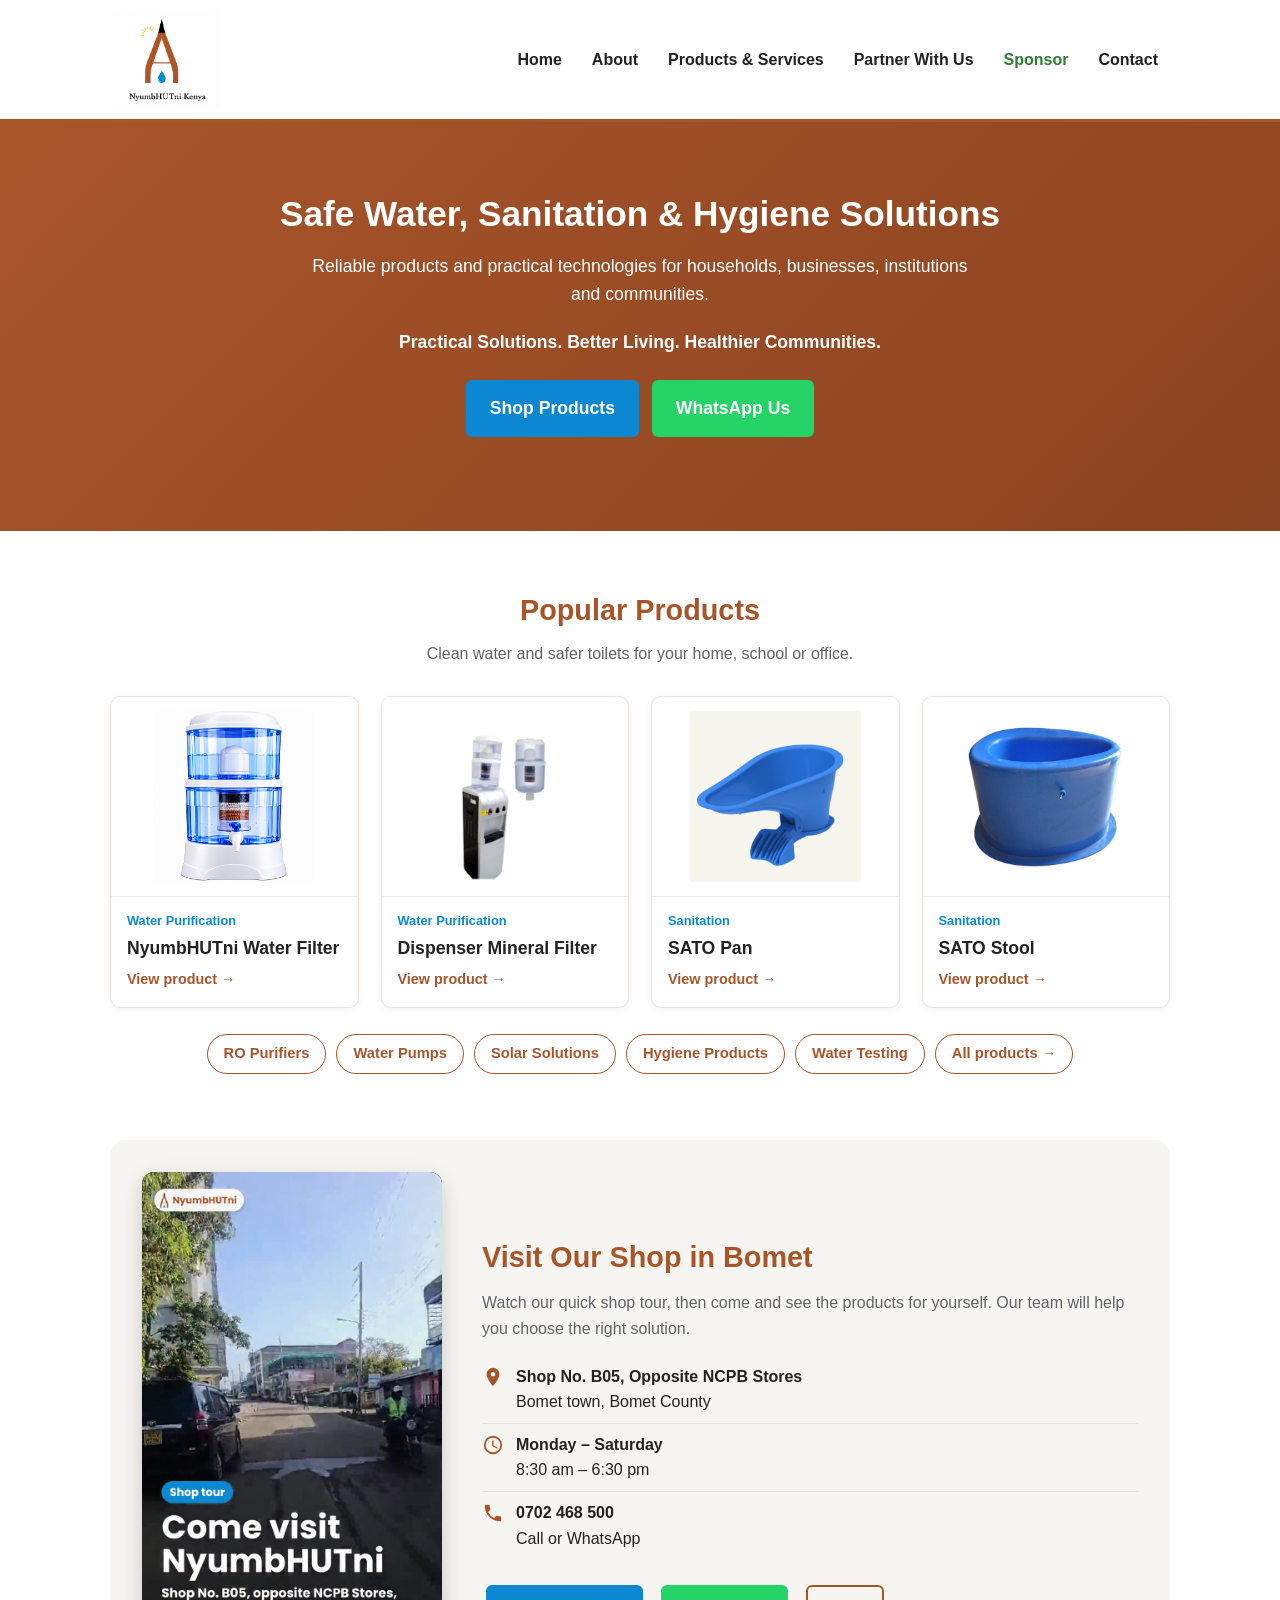
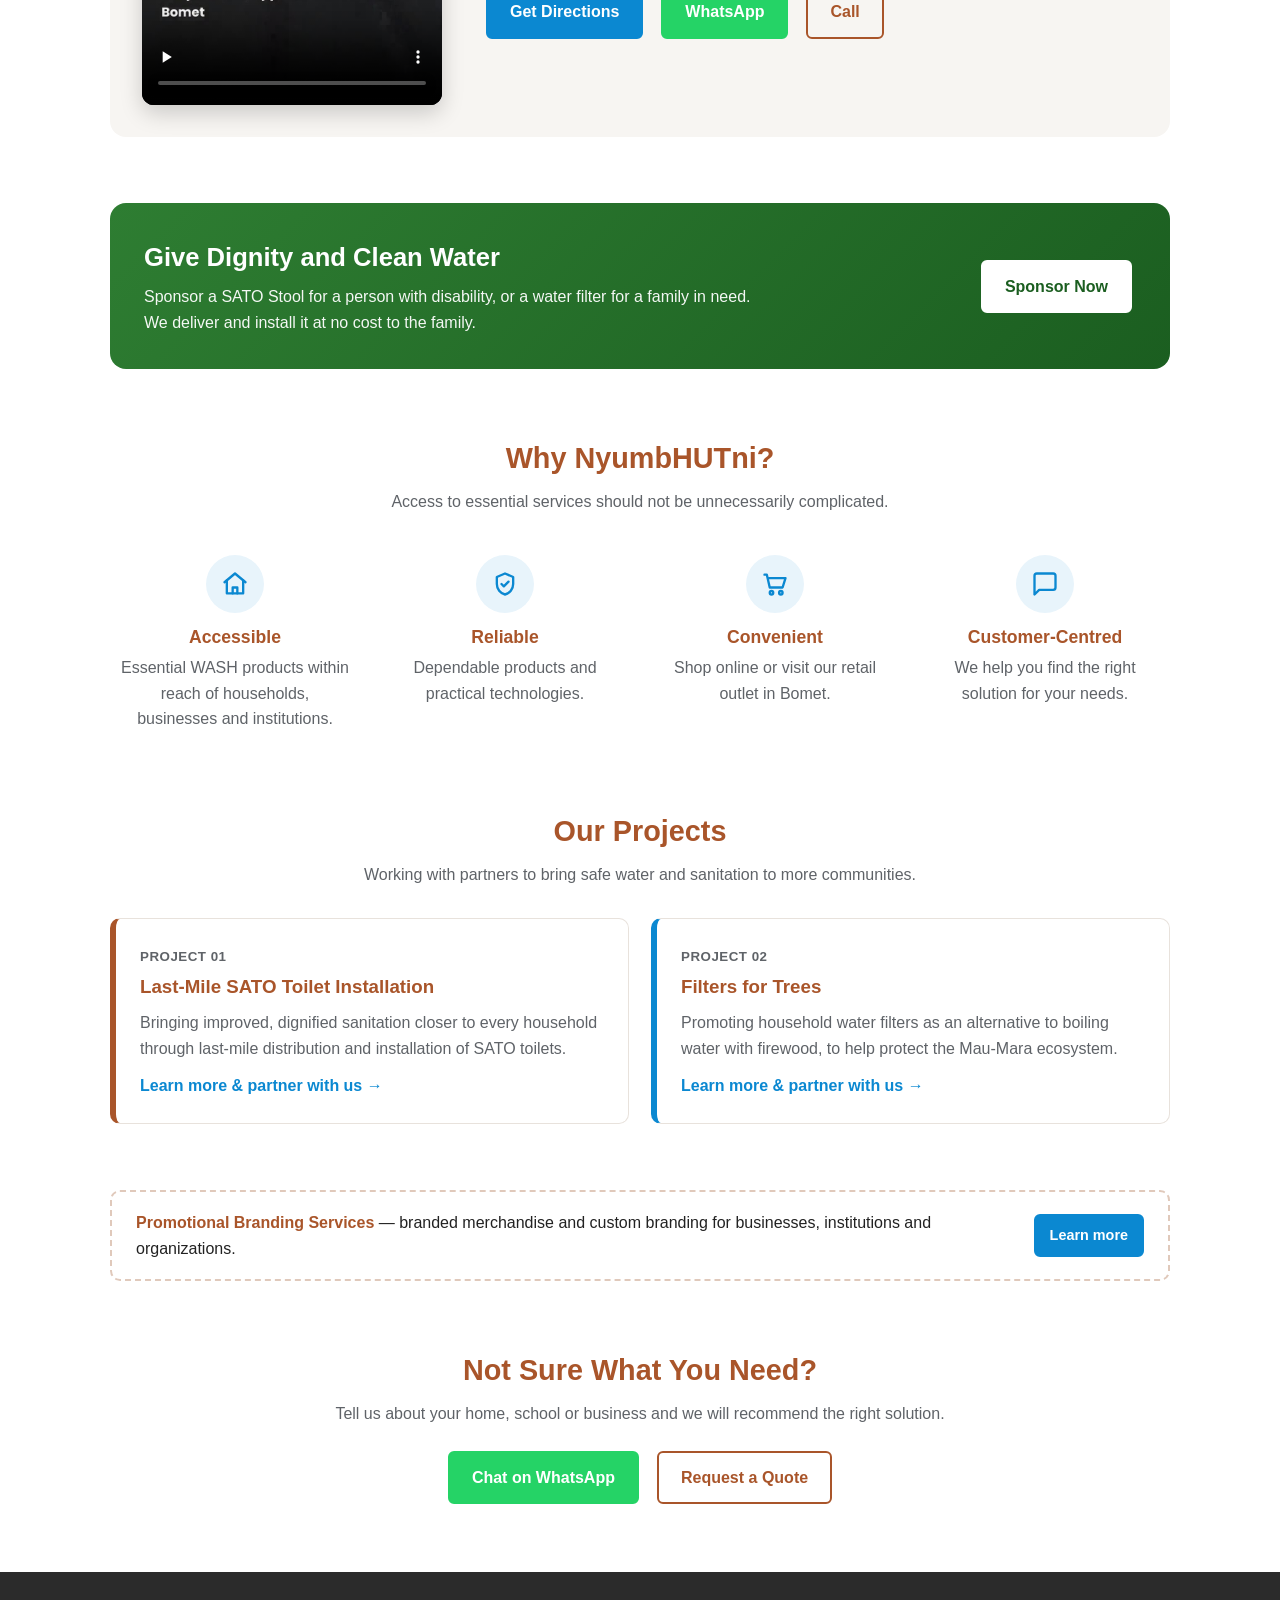
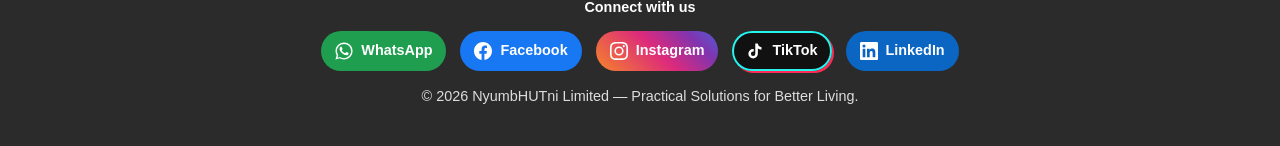
==== commit 9409923a: "Add files via upload" ====
--- a/index.html
+++ b/index.html
@@ -191,8 +191,8 @@
     <!-- 3. Visit our shop -->
     <section class="section container">
       <div class="visit-wrap">
-        <video controls preload="none" playsinline poster="assets/shop-tour-poster.jpg">
-          <source src="assets/shop-tour.mp4" type="video/mp4" />
+        <video controls preload="none" playsinline poster="assets/shop-tour-poster.jpg?v=2">
+          <source src="assets/shop-tour.mp4?v=2" type="video/mp4" />
         </video>
         <div class="visit-info">
           <h2>Visit Our Shop in Bomet</h2>
--- a/styles.css
+++ b/styles.css
@@ -212,6 +212,11 @@
   .header-inner { justify-content: center; }
   .main-nav { justify-content: center; }
   .logo { height: 52px; }
+  /* Phones: the header scrolls away instead of covering a quarter of the screen */
+  .site-header { position: static; }
+  .header-inner { gap: 4px; padding-top: 6px; padding-bottom: 6px; }
+  .main-nav { gap: 0 2px; }
+  .main-nav a { padding: 5px 8px; font-size: 0.92rem; }
   .hero { padding: 50px 0; }
   .hero h1 { font-size: 1.6rem; }
 }
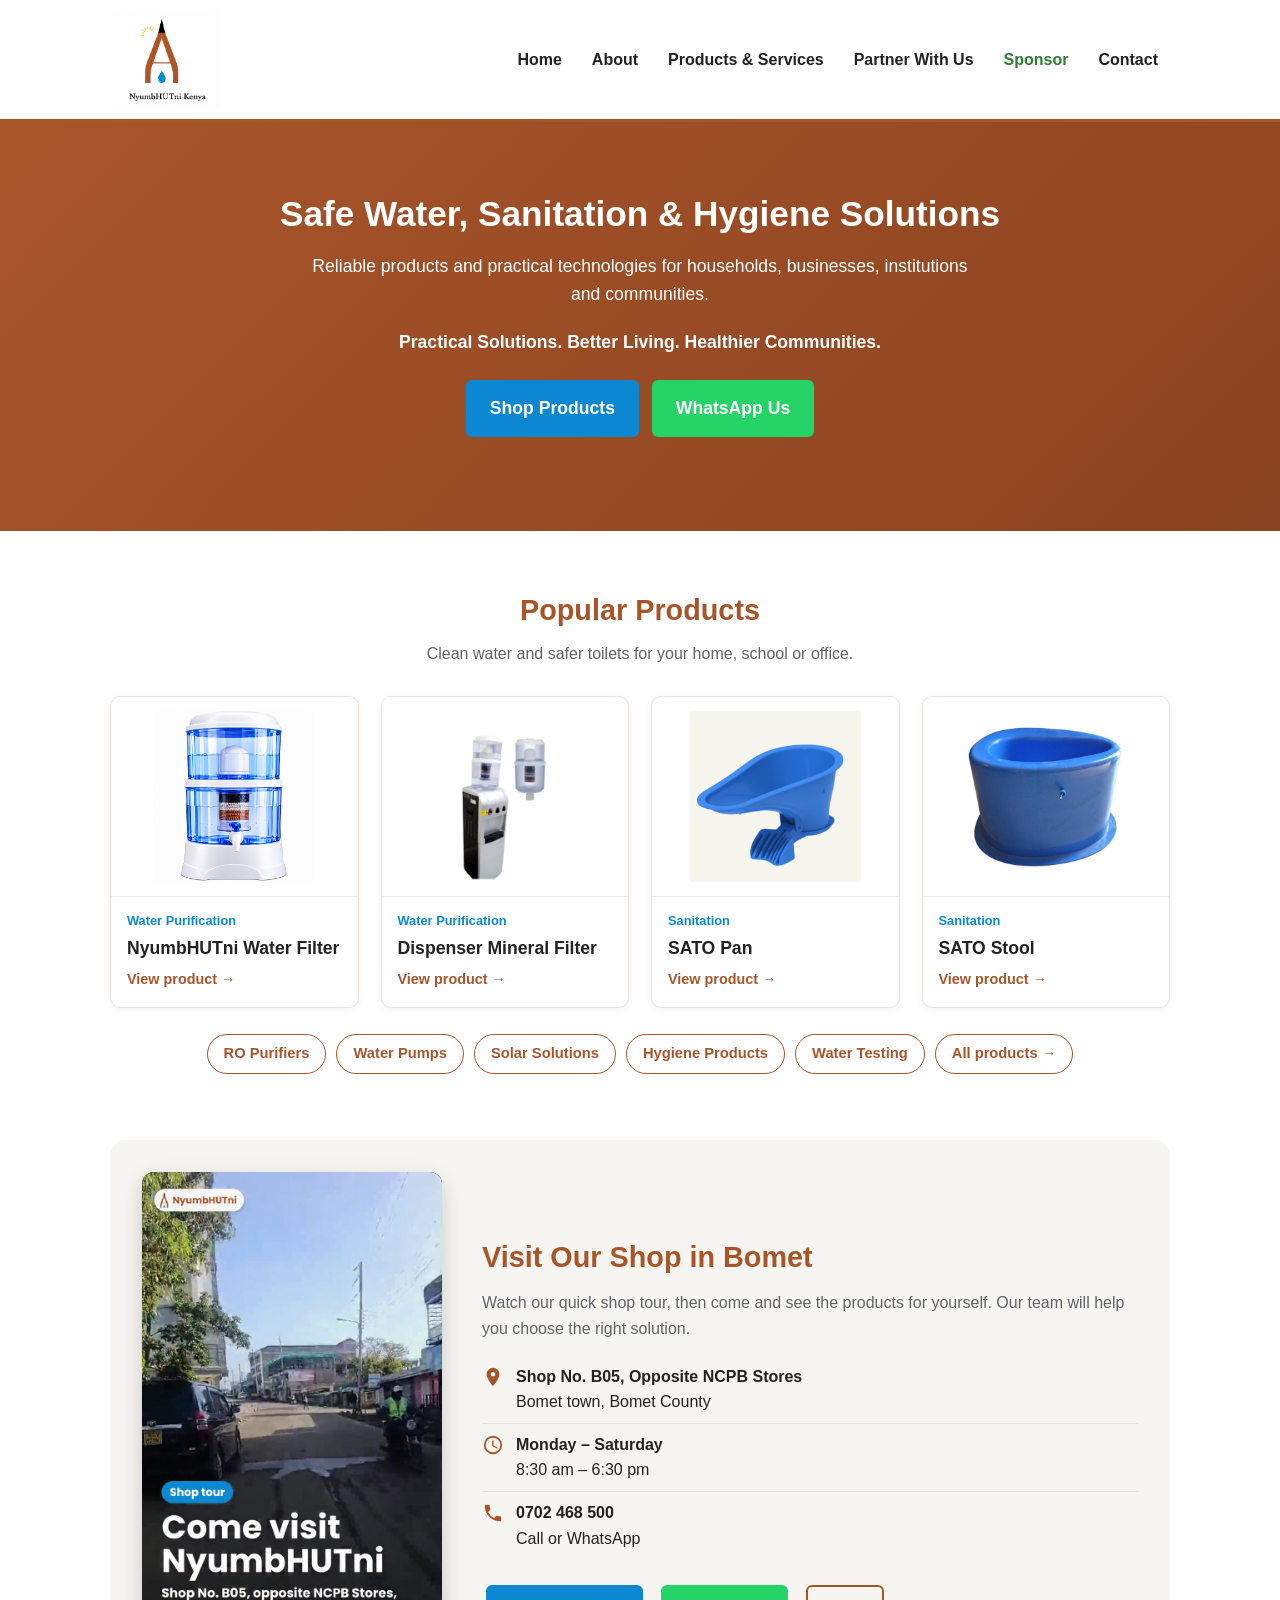
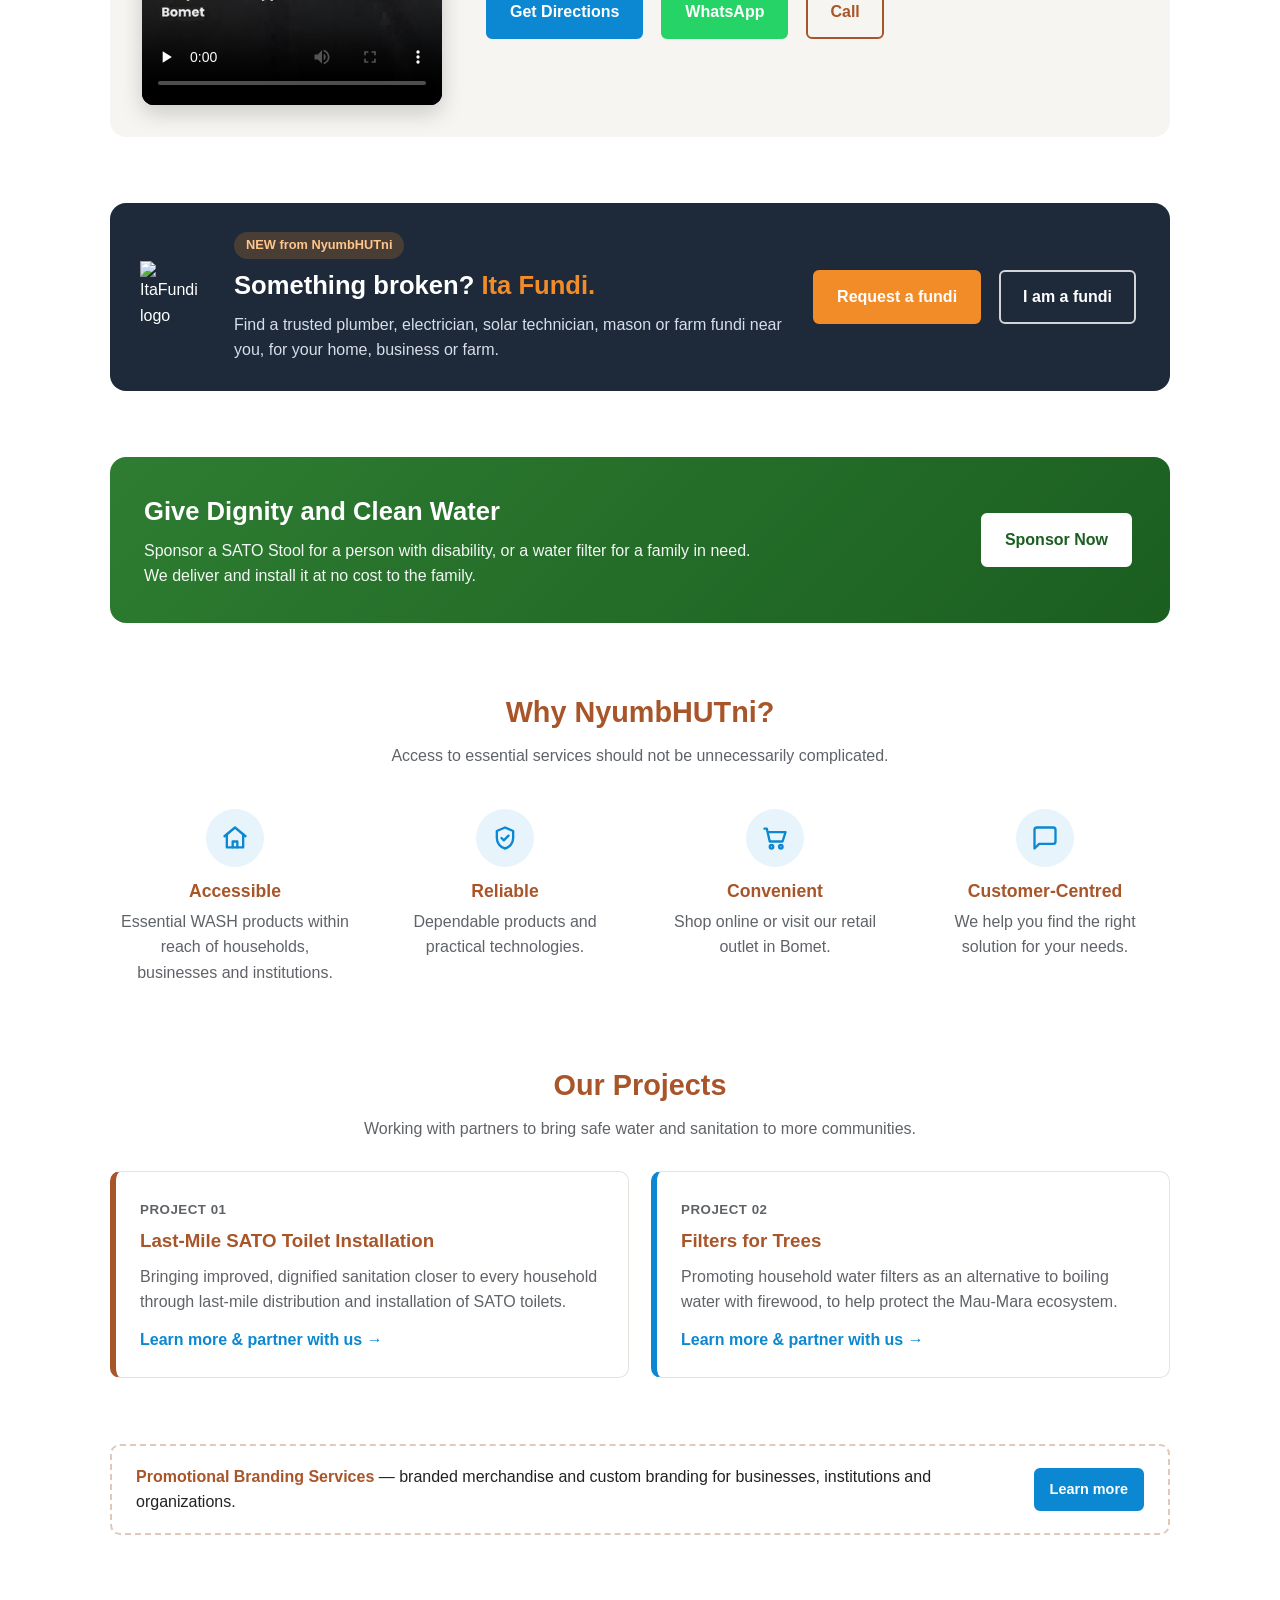
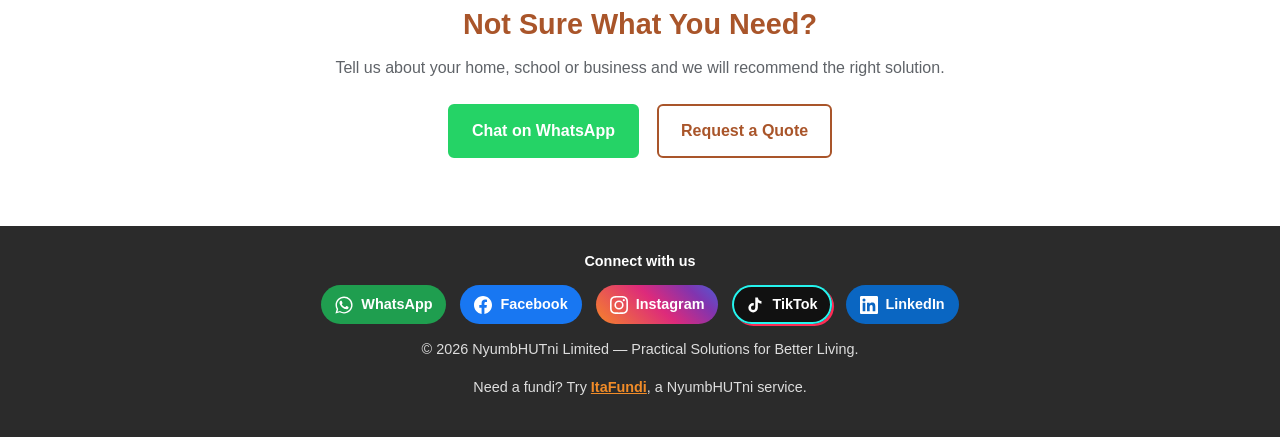
==== commit 2e7d973e: "Add files via upload" ====
--- a/index.html
+++ b/index.html
@@ -103,6 +103,16 @@
       .pop .t b { font-size: .98rem; }
       .why-grid { grid-template-columns: 1fr 1fr; gap: 12px; }
     }
+    .itafundi-band { background: #1E2A3A; color: #fff; border-radius: 16px; padding: 28px 30px; display: flex; flex-wrap: wrap; gap: 22px; align-items: center; }
+    .itafundi-band img { width: 72px; height: 72px; flex: none; }
+    .itafundi-band .txt { flex: 1 1 360px; }
+    .itafundi-band .new { display: inline-block; background: rgba(242,140,40,.2); color: #ffc58a; font-weight: 700; font-size: .8rem; padding: 3px 12px; border-radius: 20px; margin-bottom: 6px; }
+    .itafundi-band h2 { margin: 0 0 6px; font-size: 1.6rem; }
+    .itafundi-band h2 em { font-style: normal; color: #F28C28; }
+    .itafundi-band p { margin: 0; color: #d7dee8; }
+    .itafundi-band .acts { display: flex; gap: 10px; flex-wrap: wrap; }
+    .itafundi-band .btn { background: #F28C28; border-color: #F28C28; color: #fff; }
+    .itafundi-band .btn.outline-light { background: transparent; border: 2px solid rgba(255,255,255,.8); }
   </style>
   <script type="application/ld+json">
   {
@@ -211,6 +221,22 @@
       </div>
     </section>
 
+    <!-- ItaFundi -->
+    <section class="section container">
+      <div class="itafundi-band">
+        <img src="assets/itafundi-logo.svg" alt="ItaFundi logo" width="72" height="72" />
+        <div class="txt">
+          <span class="new">NEW from NyumbHUTni</span>
+          <h2>Something broken? <em>Ita Fundi.</em></h2>
+          <p>Find a trusted plumber, electrician, solar technician, mason or farm fundi near you, for your home, business or farm.</p>
+        </div>
+        <div class="acts">
+          <a class="btn" href="https://nickyronoh-sketch.github.io/itafundi/request.html" target="_blank" rel="noopener">Request a fundi</a>
+          <a class="btn outline-light" href="https://nickyronoh-sketch.github.io/itafundi/join.html" target="_blank" rel="noopener">I am a fundi</a>
+        </div>
+      </div>
+    </section>
+
     <!-- 4. Sponsor -->
     <section class="section container">
       <div class="sponsor-band">
@@ -289,6 +315,7 @@
         </a>
       </div>
       <p>&copy; <span id="year"></span> NyumbHUTni Limited — Practical Solutions for Better Living.</p>
+      <p style="margin-top:6px">Need a fundi? Try <a href="https://nickyronoh-sketch.github.io/itafundi/" target="_blank" rel="noopener" style="color:#F28C28;font-weight:600">ItaFundi</a>, a NyumbHUTni service.</p>
     </div>
   </footer>
 
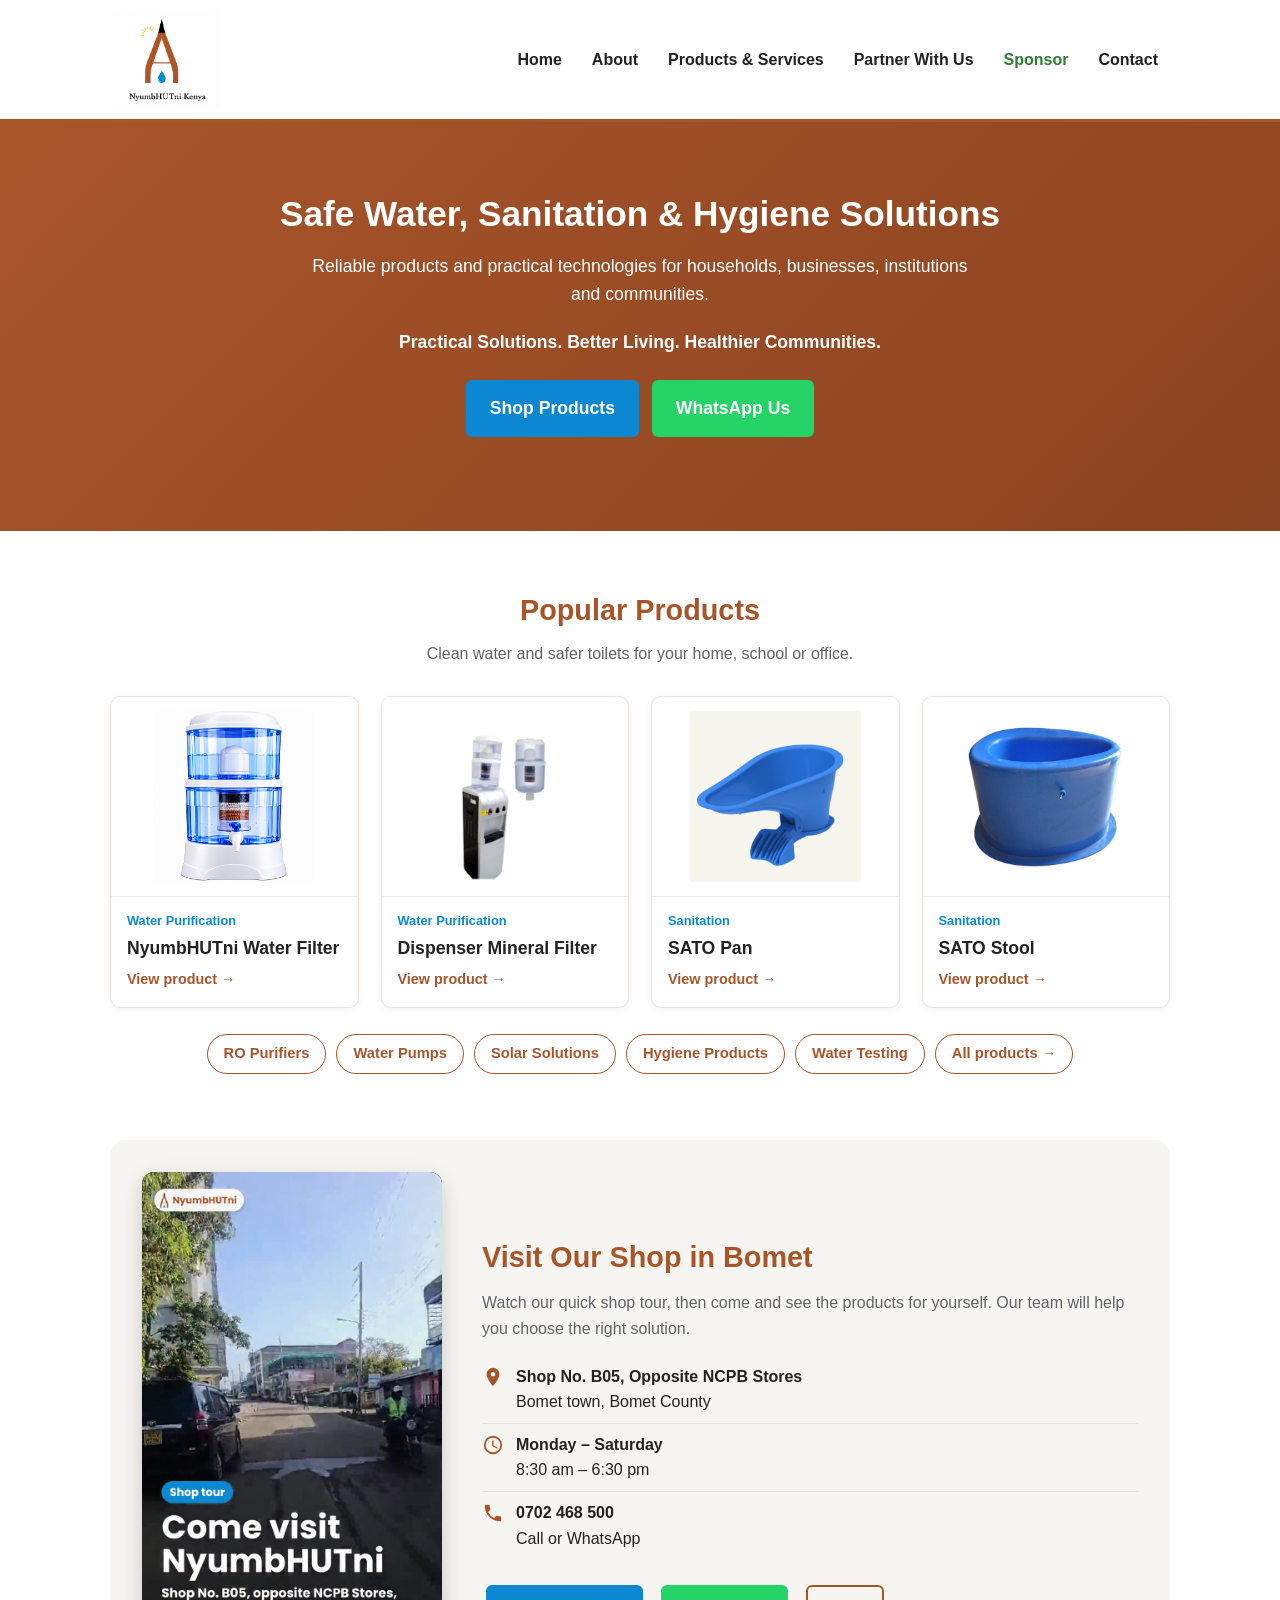
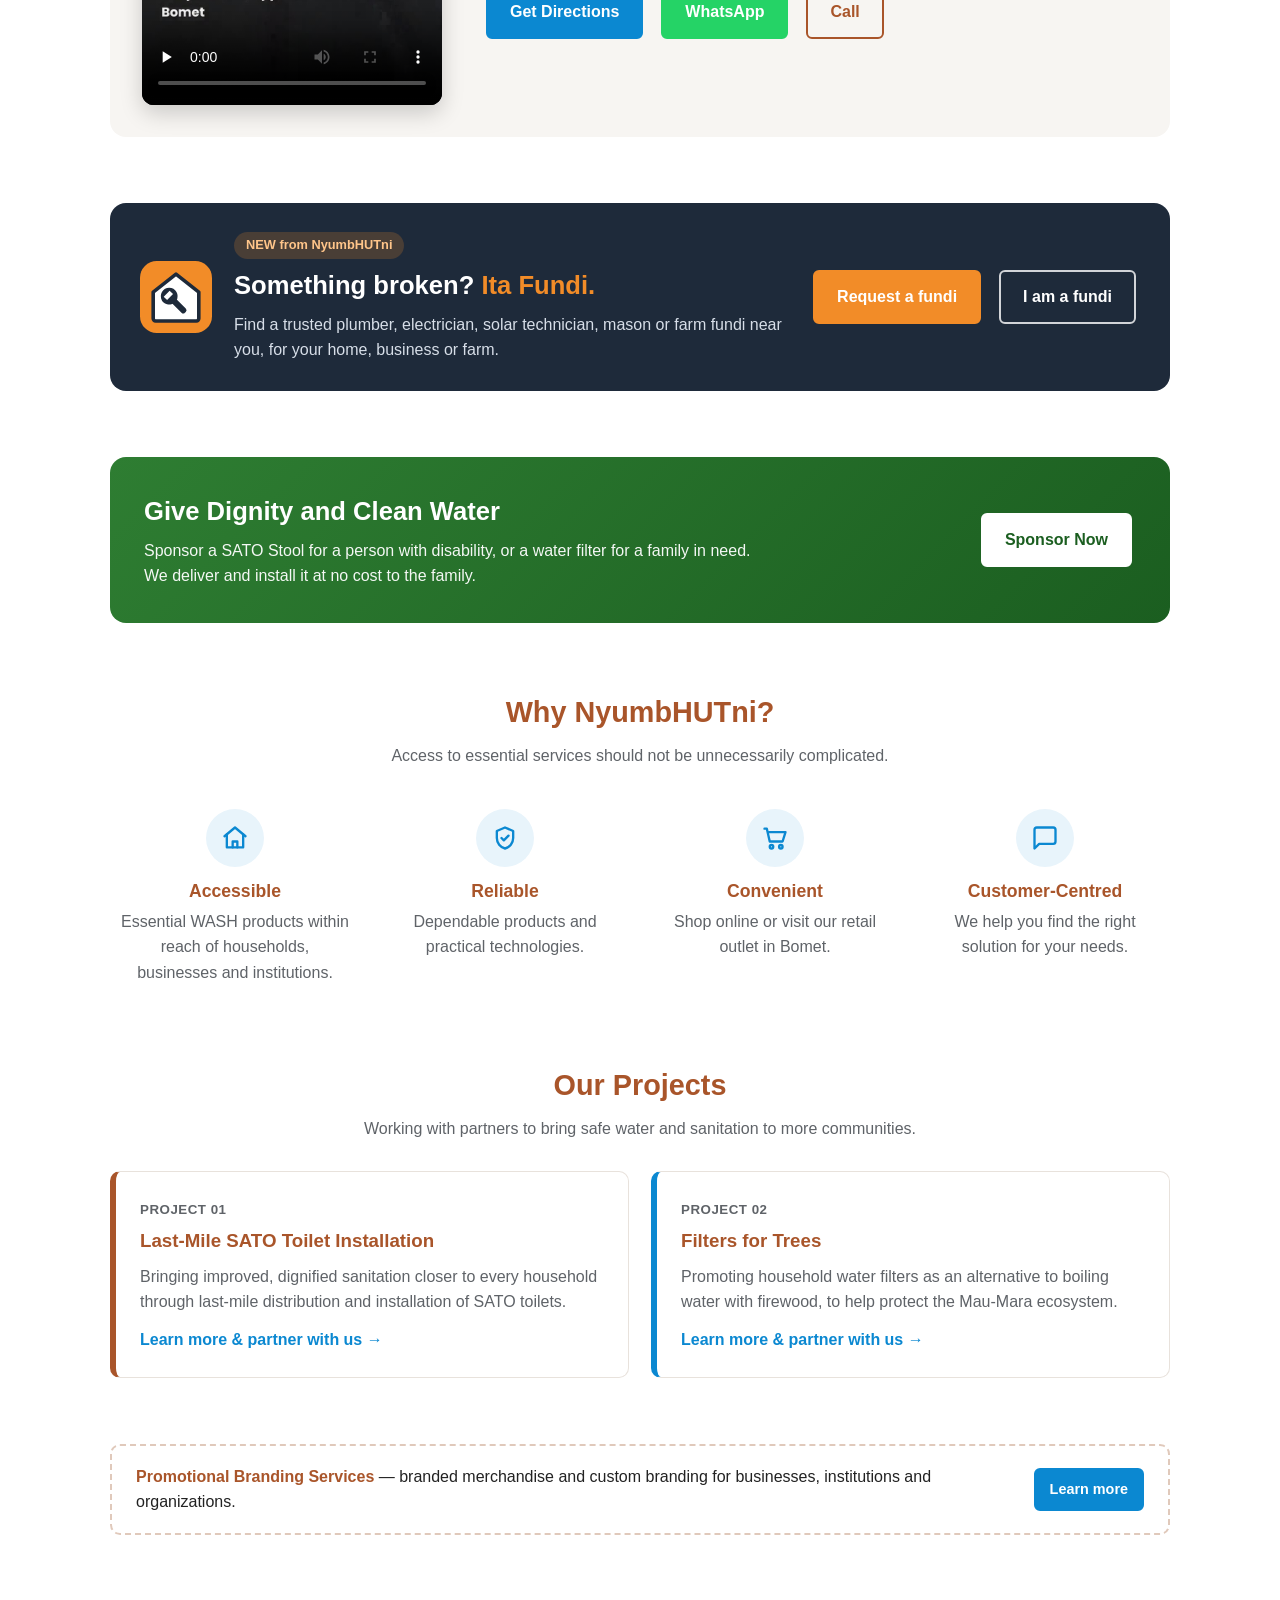
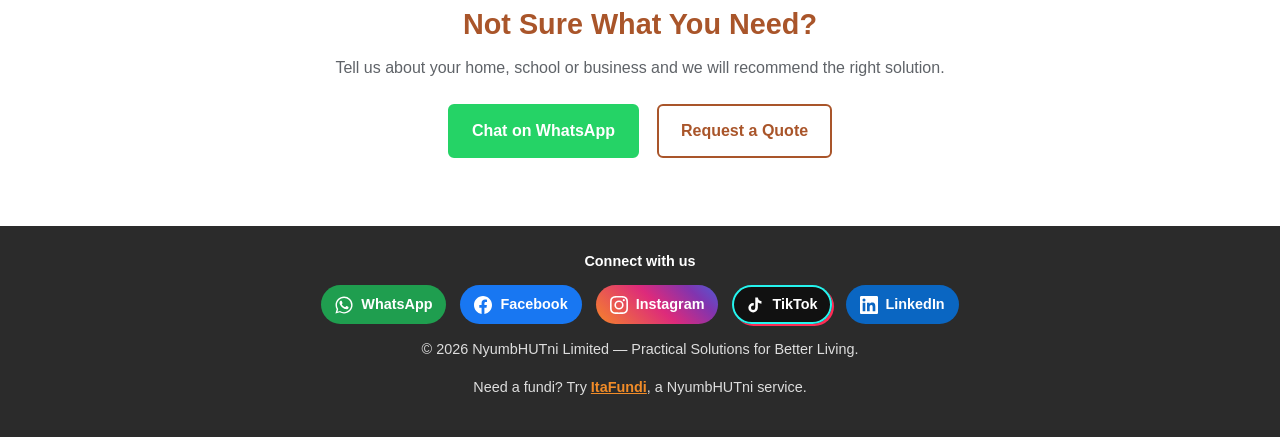
==== commit 92f86b78: "Add files via upload" ====
--- a/index.html
+++ b/index.html
@@ -231,8 +231,8 @@
           <p>Find a trusted plumber, electrician, solar technician, mason or farm fundi near you, for your home, business or farm.</p>
         </div>
         <div class="acts">
-          <a class="btn" href="https://nickyronoh-sketch.github.io/itafundi/request.html" target="_blank" rel="noopener">Request a fundi</a>
-          <a class="btn outline-light" href="https://nickyronoh-sketch.github.io/itafundi/join.html" target="_blank" rel="noopener">I am a fundi</a>
+          <a class="btn" href="https://itafundi.nyumbhutni.co.ke/request.html" target="_blank" rel="noopener">Request a fundi</a>
+          <a class="btn outline-light" href="https://itafundi.nyumbhutni.co.ke/join.html" target="_blank" rel="noopener">I am a fundi</a>
         </div>
       </div>
     </section>
@@ -315,7 +315,7 @@
         </a>
       </div>
       <p>&copy; <span id="year"></span> NyumbHUTni Limited — Practical Solutions for Better Living.</p>
-      <p style="margin-top:6px">Need a fundi? Try <a href="https://nickyronoh-sketch.github.io/itafundi/" target="_blank" rel="noopener" style="color:#F28C28;font-weight:600">ItaFundi</a>, a NyumbHUTni service.</p>
+      <p style="margin-top:6px">Need a fundi? Try <a href="https://itafundi.nyumbhutni.co.ke/" target="_blank" rel="noopener" style="color:#F28C28;font-weight:600">ItaFundi</a>, a NyumbHUTni service.</p>
     </div>
   </footer>
 
